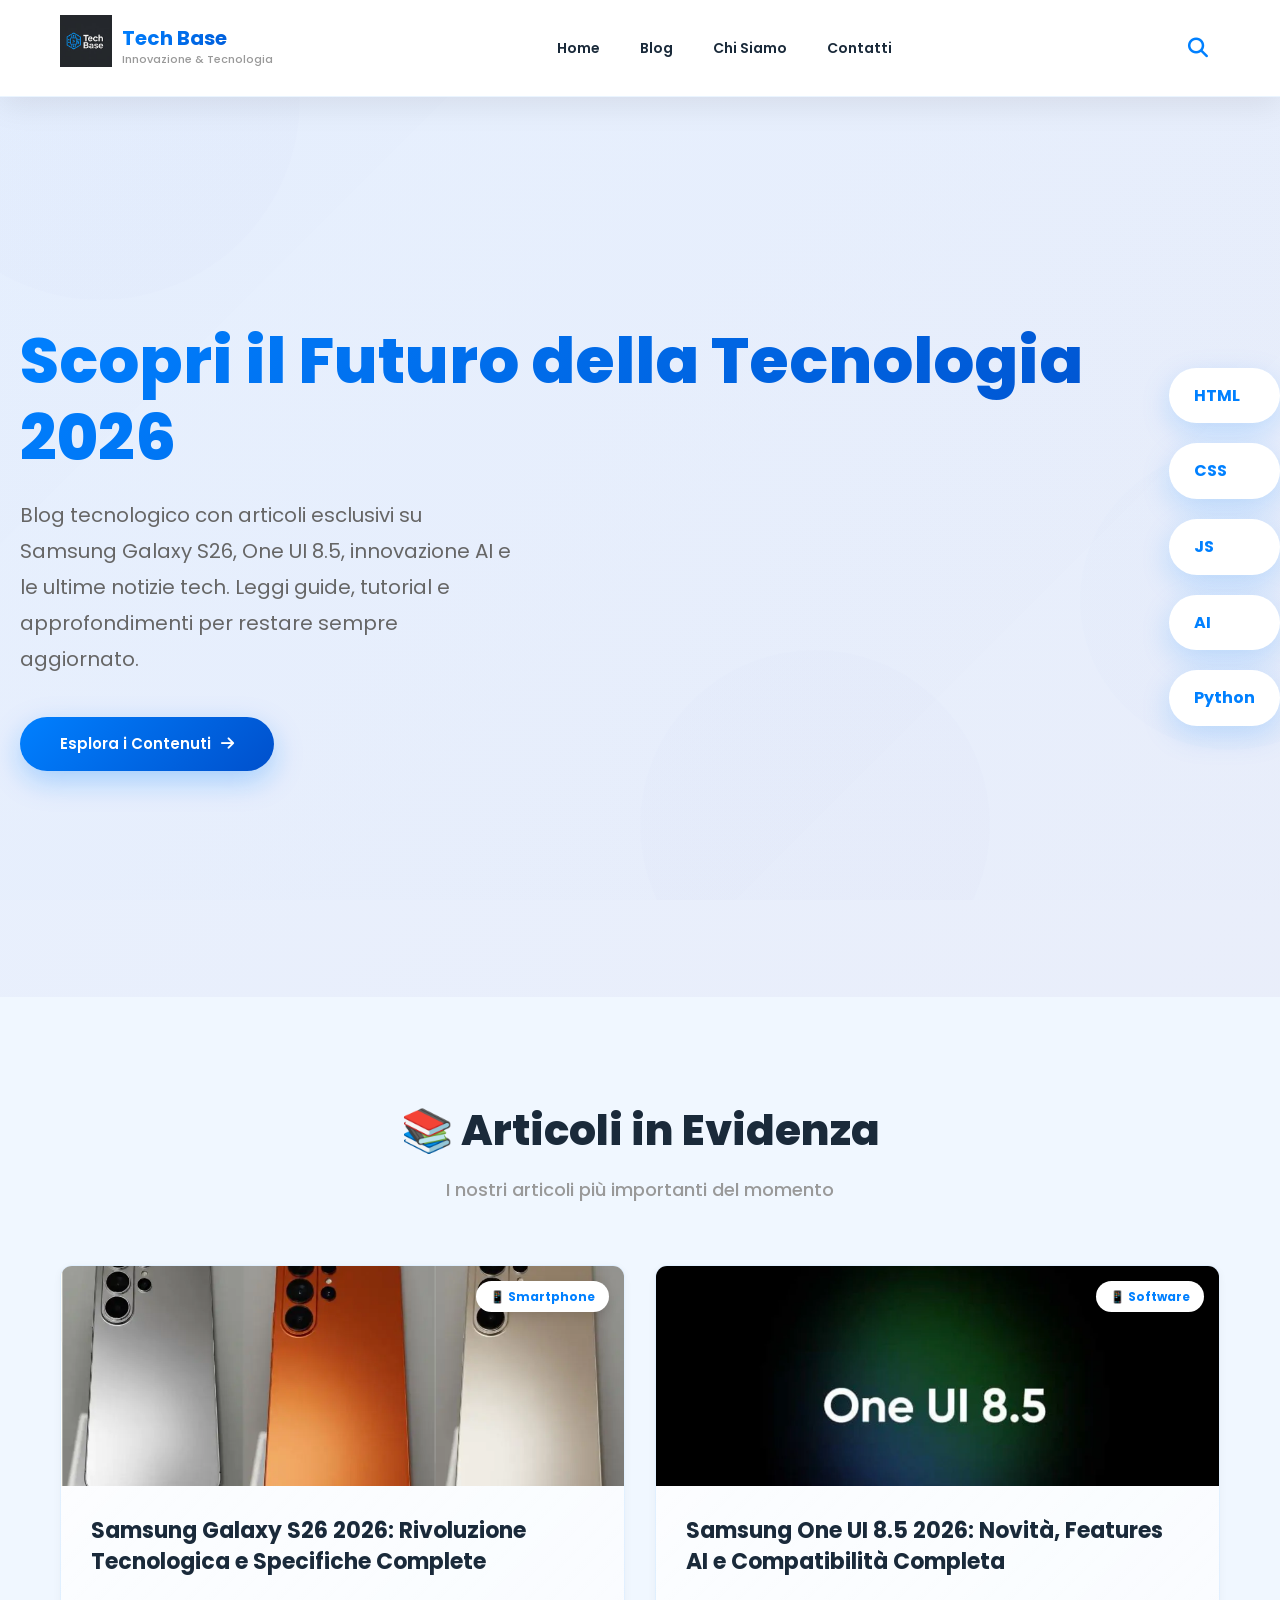
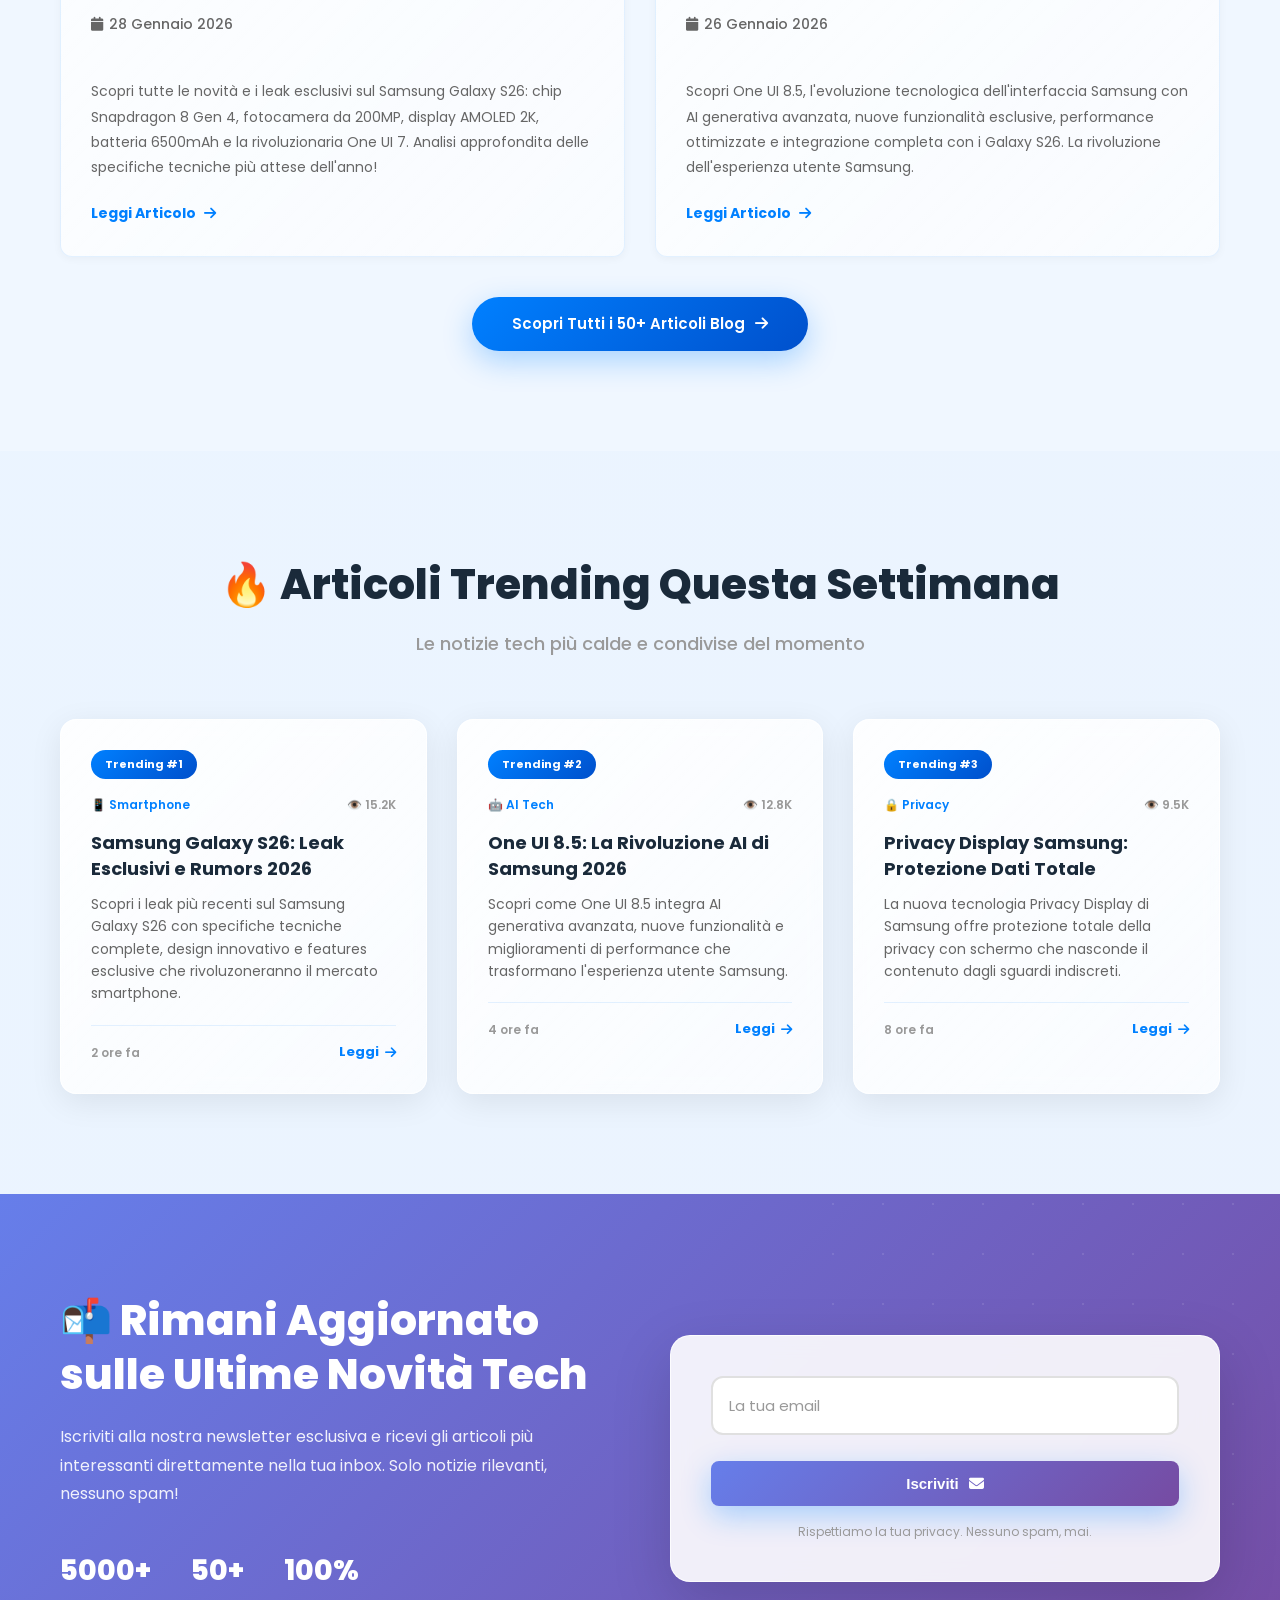
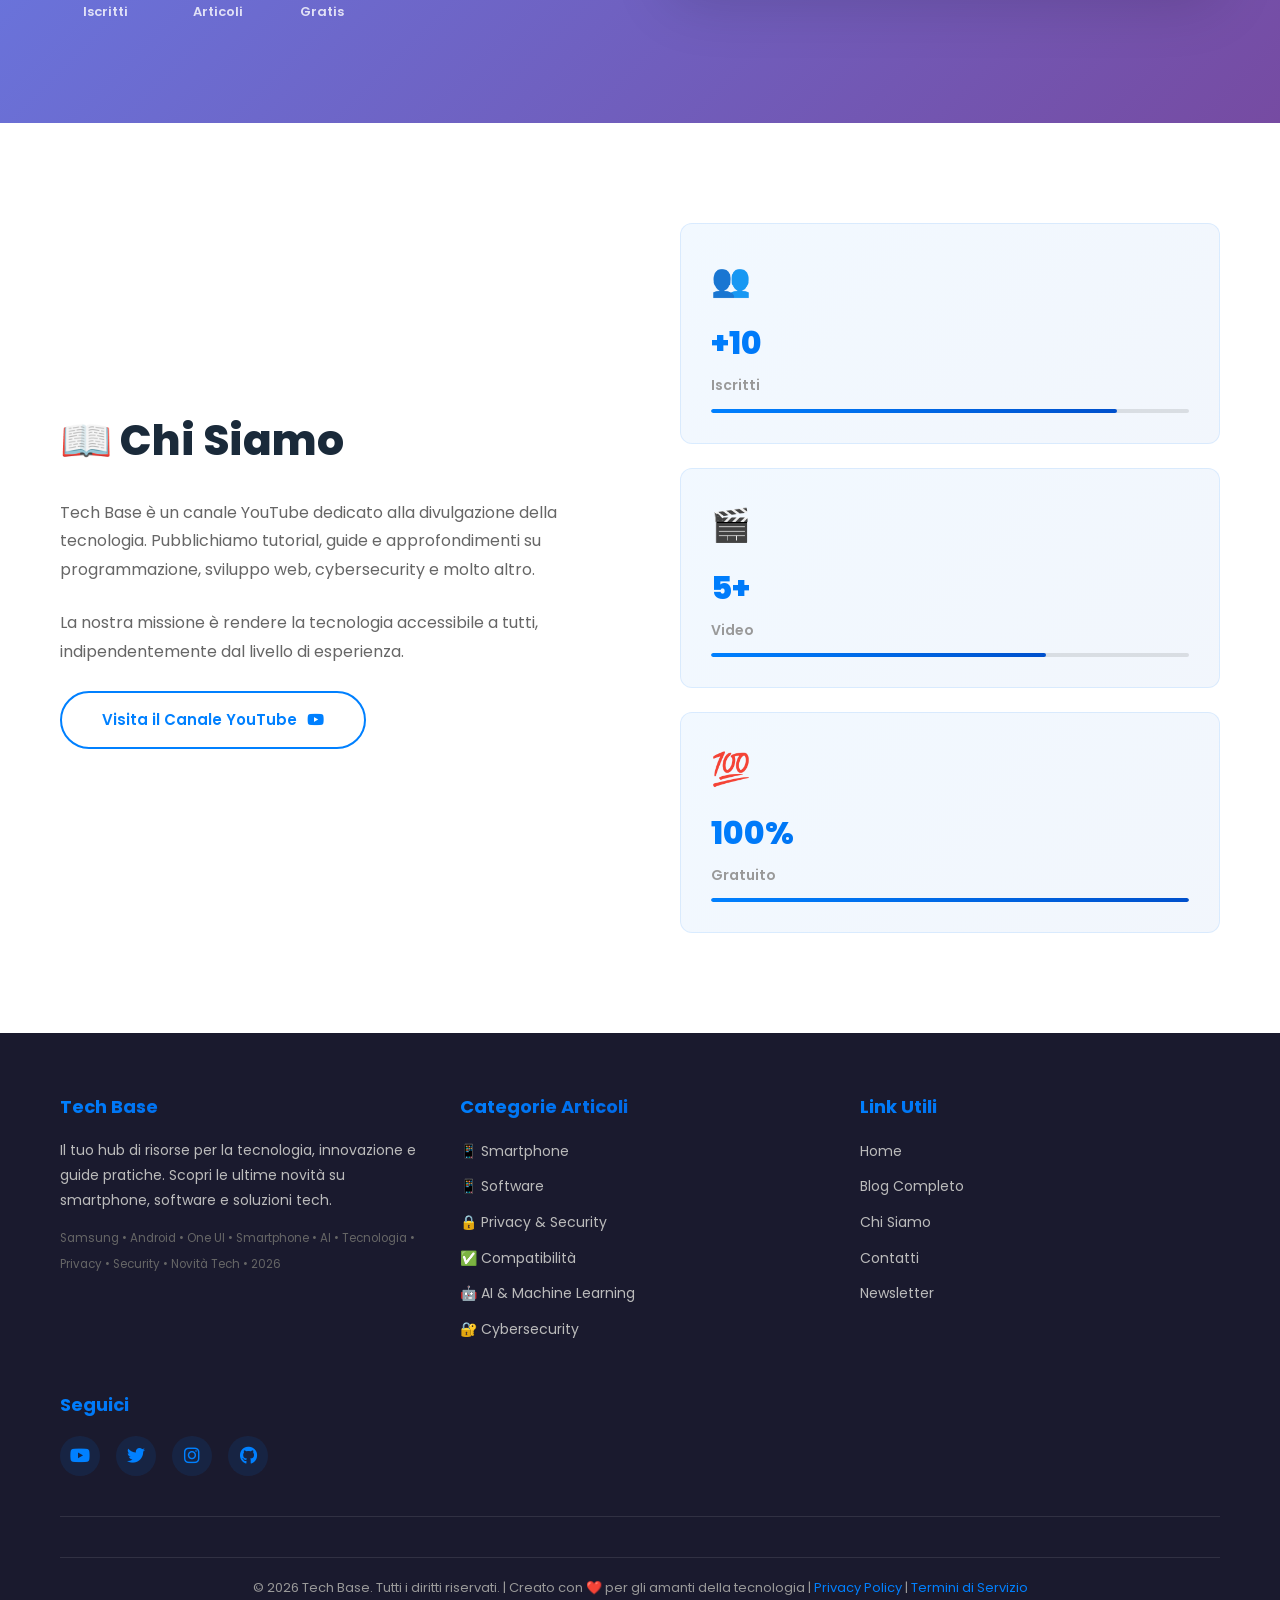
==== index.html @ f5a22a63 "V1sito" ====
<!DOCTYPE html>
<html lang="it">
<head>
    <meta charset="UTF-8">
    <meta name="viewport" content="width=device-width, initial-scale=1.0">
    <meta name="description" content="Tech Base - Blog di tecnologia con articoli su Samsung Galaxy S26, One UI 8.5, privacy display e novità tech. Scopri guide, tutorial e approfondimenti su smartphone, software e innovazione tecnologica.">
    <meta name="keywords" content="blog tecnologia, Samsung Galaxy S26, One UI 8.5, smartphone, privacy display, tutorial tech, guide tecnologia, news tecnologia, AI, programmazione">
    <meta name="author" content="Tech Base">
    <meta name="robots" content="index, follow">
    <meta property="og:title" content="Tech Base - Blog di Tecnologia e Innovazione 2026">
    <meta property="og:description" content="Il tuo hub per notizie, articoli e guide sulla tecnologia più recente. Scopri Samsung Galaxy S26, One UI 8.5 e molto altro.">
    <meta property="og:type" content="website">
    <meta property="og:url" content="https://www.techbase.it/">
    <meta property="og:image" content="https://www.techbase.it/Samsung-Galaxy-S26-Ultra.webp">
    <meta name="twitter:card" content="summary_large_image">
    <meta name="twitter:title" content="Tech Base - Blog di Tecnologia 2026">
    <meta name="twitter:description" content="Scopri le ultime novità su tecnologia, smartphone e innovazione digitale">
    <title>Tech Base - Blog Tecnologia 2026 | Articoli su Samsung S26, One UI e Novità Tech</title>
    <link rel="stylesheet" href="styles.css">
    <link rel="stylesheet" href="https://cdnjs.cloudflare.com/ajax/libs/font-awesome/6.4.0/css/all.min.css">
    <link rel="canonical" href="https://www.techbase.it/">
</head>
<body>
    <!-- Animated Background -->
    <div class="background-animation">
        <div class="blob blob-1"></div>
        <div class="blob blob-2"></div>
        <div class="blob blob-3"></div>
    </div>

    <!-- Header -->
    <header class="header">
        <div class="container">
            <div class="logo">
                <div class="logo-icon"><img src="channels4_profile.jpg" alt=""></div>
                <div>
                    <h1>Tech Base</h1>
                    <p class="tagline">Innovazione & Tecnologia</p>
                </div>
            </div>
            <nav class="nav">
                <ul>
                    <li><a href="index.html" class="active">Home</a></li>
                    <li><a href="blog.html">Blog</a></li>
                    <li><a href="#about">Chi Siamo</a></li>
                    <li><a href="contatti.html">Contatti</a></li>
                </ul>
            </nav>
            <button class="search-toggle" id="searchToggle" title="Cerca articoli">
                <i class="fas fa-search"></i>
            </button>
            <div class="hamburger">
                <span></span>
                <span></span>
                <span></span>
            </div>
        </div>
    </header>

    <!-- Search Modal -->
    <div class="search-modal" id="searchModal">
        <div class="search-modal-content">
            <button class="search-modal-close" id="searchModalClose">
                <i class="fas fa-times"></i>
            </button>
            <div class="search-modal-header">
                <h2>Cerca Articoli</h2>
                <p>Trova gli articoli che ti interessano</p>
            </div>
            <div class="search-box-modal">
                <i class="fas fa-search"></i>
                <input type="text" id="searchInputModal" class="search-input-modal" placeholder="Cerca per titolo, categoria, parola chiave...">
                <button class="search-clear-modal" id="searchClearModal">
                    <i class="fas fa-times"></i>
                </button>
            </div>
            <div class="search-tags-modal">
                <button class="search-tag-modal" data-tag="smartphone">📱 Smartphone</button>
                <button class="search-tag-modal" data-tag="privacy">🔒 Privacy</button>
                <button class="search-tag-modal" data-tag="software">📱 Software</button>
                <button class="search-tag-modal" data-tag="compatibilità">✅ Compatibilità</button>
                <button class="search-tag-modal" data-tag="security">🔐 Security</button>
                <button class="search-tag-modal" data-tag="ai">🤖 AI</button>
            </div>
            <div id="searchResultsModal" class="search-results-modal"></div>
        </div>
    </div>
    <div class="search-modal-overlay" id="searchModalOverlay"></div>

    <!-- Hero Section -->
    <section class="hero" id="home">
        <div class="hero-content">
            <div class="container">
                <h2 class="hero-title">Scopri il Futuro della Tecnologia 2026</h2>
                <p class="hero-subtitle">Blog tecnologico con articoli esclusivi su Samsung Galaxy S26, One UI 8.5, innovazione AI e le ultime notizie tech. Leggi guide, tutorial e approfondimenti per restare sempre aggiornato.</p>
                <a href="blog.html" class="cta-btn primary-btn">
                    <span>Esplora i Contenuti</span>
                    <i class="fas fa-arrow-right"></i>
                </a>
            </div>
        </div>
        <div class="floating-cards">
            <div class="float-card">HTML</div>
            <div class="float-card">CSS</div>
            <div class="float-card">JS</div>
            <div class="float-card">AI</div>
            <div class="float-card">Python</div>
        </div>
    </section>

    <!-- Featured Blog Posts Section -->
    <section class="blog" id="blog">
        <div class="container">
            <div class="section-header">
                <h2>📚 Articoli in Evidenza</h2>
                <p>I nostri articoli più importanti del momento</p>
            </div>
            <div class="blog-grid" id="blogGrid">
                <!-- Post 1 -->
                <article class="blog-post">
                    <div class="post-badge">📱 Smartphone</div>
                    <img src="Samsung-Galaxy-S26-Ultra.webp" alt="Samsung Galaxy S26" class="post-image-img">
                    <div class="post-content">
                        <h3>Samsung Galaxy S26 2026: Rivoluzione Tecnologica e Specifiche Complete</h3>
                        <p class="post-date"><i class="fas fa-calendar"></i> 28 Gennaio 2026</p>
                        <p>Scopri tutte le novità e i leak esclusivi sul Samsung Galaxy S26: chip Snapdragon 8 Gen 4, fotocamera da 200MP, display AMOLED 2K, batteria 6500mAh e la rivoluzionaria One UI 7. Analisi approfondita delle specifiche tecniche più attese dell'anno!</p>
                        <a href="post1-samsung-s26.html" class="read-more"><span>Leggi Articolo</span><i class="fas fa-arrow-right"></i></a>
                    </div>
                </article>

                <!-- Post 2 -->
                <article class="blog-post">
                    <div class="post-badge">📱 Software</div>
                    <img src="1293707.webp" alt="Samsung One UI 8.5" class="post-image-img">
                    <div class="post-content">
                        <h3>Samsung One UI 8.5 2026: Novità, Features AI e Compatibilità Completa</h3>
                        <p class="post-date"><i class="fas fa-calendar"></i> 26 Gennaio 2026</p>
                        <p>Scopri One UI 8.5, l'evoluzione tecnologica dell'interfaccia Samsung con AI generativa avanzata, nuove funzionalità esclusive, performance ottimizzate e integrazione completa con i Galaxy S26. La rivoluzione dell'esperienza utente Samsung.</p>
                        <a href="post3-samsung-oneui8.html" class="read-more"><span>Leggi Articolo</span><i class="fas fa-arrow-right"></i></a>
                    </div>
                </article>
            </div>
            <div style="text-align: center; margin-top: 40px;">
                <a href="blog.html" class="cta-btn primary-btn">
                    <span>Scopri Tutti i 50+ Articoli Blog</span>
                    <i class="fas fa-arrow-right"></i>
                </a>
            </div>
        </div>
    </section>

    <!-- Trending Section -->
    <section class="trending-section">
        <div class="container">
            <div class="section-header">
                <h2>🔥 Articoli Trending Questa Settimana</h2>
                <p>Le notizie tech più calde e condivise del momento</p>
            </div>
            <div class="trending-grid">
                <div class="trending-card">
                    <div class="trending-badge">Trending #1</div>
                    <div class="trending-header">
                        <span class="trending-category">📱 Smartphone</span>
                        <span class="trending-views">👁️ 15.2K</span>
                    </div>
                    <h3>Samsung Galaxy S26: Leak Esclusivi e Rumors 2026</h3>
                    <p>Scopri i leak più recenti sul Samsung Galaxy S26 con specifiche tecniche complete, design innovativo e features esclusive che rivoluzoneranno il mercato smartphone.</p>
                    <div class="trending-footer">
                        <span class="trending-time">2 ore fa</span>
                        <a href="blog.html" class="trending-link">Leggi <i class="fas fa-arrow-right"></i></a>
                    </div>
                </div>

                <div class="trending-card">
                    <div class="trending-badge">Trending #2</div>
                    <div class="trending-header">
                        <span class="trending-category">🤖 AI Tech</span>
                        <span class="trending-views">👁️ 12.8K</span>
                    </div>
                    <h3>One UI 8.5: La Rivoluzione AI di Samsung 2026</h3>
                    <p>Scopri come One UI 8.5 integra AI generativa avanzata, nuove funzionalità e miglioramenti di performance che trasformano l'esperienza utente Samsung.</p>
                    <div class="trending-footer">
                        <span class="trending-time">4 ore fa</span>
                        <a href="blog.html" class="trending-link">Leggi <i class="fas fa-arrow-right"></i></a>
                    </div>
                </div>

                <div class="trending-card">
                    <div class="trending-badge">Trending #3</div>
                    <div class="trending-header">
                        <span class="trending-category">🔒 Privacy</span>
                        <span class="trending-views">👁️ 9.5K</span>
                    </div>
                    <h3>Privacy Display Samsung: Protezione Dati Totale</h3>
                    <p>La nuova tecnologia Privacy Display di Samsung offre protezione totale della privacy con schermo che nasconde il contenuto dagli sguardi indiscreti.</p>
                    <div class="trending-footer">
                        <span class="trending-time">8 ore fa</span>
                        <a href="blog.html" class="trending-link">Leggi <i class="fas fa-arrow-right"></i></a>
                    </div>
                </div>
            </div>
        </div>
    </section>

    <!-- Newsletter Section -->
    <section class="newsletter" id="newsletter">
        <div class="container">
            <div class="newsletter-content">
                <div class="newsletter-text">
                    <h2>📬 Rimani Aggiornato sulle Ultime Novità Tech</h2>
                    <p>Iscriviti alla nostra newsletter esclusiva e ricevi gli articoli più interessanti direttamente nella tua inbox. Solo notizie rilevanti, nessuno spam!</p>
                    <div class="newsletter-stats">
                        <div class="newsletter-stat">
                            <span class="stat-number">5000+</span>
                            <span class="stat-label">Iscritti</span>
                        </div>
                        <div class="newsletter-stat">
                            <span class="stat-number">50+</span>
                            <span class="stat-label">Articoli</span>
                        </div>
                        <div class="newsletter-stat">
                            <span class="stat-number">100%</span>
                            <span class="stat-label">Gratis</span>
                        </div>
                    </div>
                </div>
                <form class="newsletter-form">
                    <input type="email" id="newsletter-email" placeholder="La tua email" required>
                    <button type="submit" class="submit-btn"><span>Iscriviti</span><i class="fas fa-envelope"></i></button>
                    <p class="newsletter-disclaimer">Rispettiamo la tua privacy. Nessuno spam, mai.</p>
                </form>
            </div>
        </div>
    </section>

    <!-- About Section -->
    <section class="about" id="about">
        <div class="container">
            <div class="about-content">
                <div class="about-text">
                    <h2>📖 Chi Siamo</h2>
                    <p>Tech Base è un canale YouTube dedicato alla divulgazione della tecnologia. Pubblichiamo tutorial, guide e approfondimenti su programmazione, sviluppo web, cybersecurity e molto altro.</p>
                    <p>La nostra missione è rendere la tecnologia accessibile a tutti, indipendentemente dal livello di esperienza.</p>
                    <a href="#" class="cta-btn secondary-btn">Visita il Canale YouTube <i class="fab fa-youtube"></i></a>
                </div>
                <div class="stats">
                    <div class="stat-card">
                        <div class="stat-icon">👥</div>
                        <h3>+10</h3>
                        <p>Iscritti</p>
                        <div class="stat-bar"><div class="stat-fill" style="width: 85%;"></div></div>
                    </div>
                    <div class="stat-card">
                        <div class="stat-icon">🎬</div>
                        <h3>5+</h3>
                        <p>Video</p>
                        <div class="stat-bar"><div class="stat-fill" style="width: 70%;"></div></div>
                    </div>
                    <div class="stat-card">
                        <div class="stat-icon">💯</div>
                        <h3>100%</h3>
                        <p>Gratuito</p>
                        <div class="stat-bar"><div class="stat-fill" style="width: 100%;"></div></div>
                    </div>
                </div>
            </div>
        </div>
    </section>

    <!-- Footer -->
    <footer class="footer">
        <div class="container">
            <div class="footer-content">
                <div class="footer-section">
                    <h4>Tech Base</h4>
                    <p>Il tuo hub di risorse per la tecnologia, innovazione e guide pratiche. Scopri le ultime novità su smartphone, software e soluzioni tech.</p>
                    <p class="footer-keywords">
                        <small>Samsung • Android • One UI • Smartphone • AI • Tecnologia • Privacy • Security • Novità Tech • 2026</small>
                    </p>
                </div>
                <div class="footer-section">
                    <h4>Categorie Articoli</h4>
                    <ul>
                        <li><a href="blog.html">📱 Smartphone</a></li>
                        <li><a href="blog.html">📱 Software</a></li>
                        <li><a href="blog.html">🔒 Privacy & Security</a></li>
                        <li><a href="blog.html">✅ Compatibilità</a></li>
                        <li><a href="blog.html">🤖 AI & Machine Learning</a></li>
                        <li><a href="blog.html">🔐 Cybersecurity</a></li>
                    </ul>
                </div>
                <div class="footer-section">
                    <h4>Link Utili</h4>
                    <ul>
                        <li><a href="index.html">Home</a></li>
                        <li><a href="blog.html">Blog Completo</a></li>
                        <li><a href="index.html#about">Chi Siamo</a></li>
                        <li><a href="contatti.html">Contatti</a></li>
                        <li><a href="index.html#newsletter">Newsletter</a></li>
                    </ul>
                </div>
                <div class="footer-section">
                    <h4>Seguici</h4>
                    <div class="social-links">
                        <a href="https://youtube.com" target="_blank" title="YouTube"><i class="fab fa-youtube"></i></a>
                        <a href="https://twitter.com" target="_blank" title="Twitter"><i class="fab fa-twitter"></i></a>
                        <a href="https://instagram.com" target="_blank" title="Instagram"><i class="fab fa-instagram"></i></a>
                        <a href="https://github.com" target="_blank" title="GitHub"><i class="fab fa-github"></i></a>
                    </div>
                </div>
            </div>
            <div class="footer-bottom">
                <p>&copy; 2026 Tech Base. Tutti i diritti riservati. | Creato con ❤️ per gli amanti della tecnologia | <a href="#" title="Privacy Policy">Privacy Policy</a> | <a href="#" title="Termini di Servizio">Termini di Servizio</a></p>
            </div>
        </div>
    </footer>

    <script src="script.js"></script>
</body>
</html>
---- styles.css ----
@import url('https://fonts.googleapis.com/css2?family=Poppins:wght@300;400;500;600;700;800&display=swap');

* {
    margin: 0;
    padding: 0;
    box-sizing: border-box;
}

:root {
    --primary: linear-gradient(135deg, #0080FF 0%, #0050CC 100%);
    --secondary: linear-gradient(135deg, #00A8FF 0%, #0066FF 100%);
    --accent: #0080FF;
    --dark: #0a1f2e;
    --light: #f0f7ff;
    --text: #1a2a3a;
}

html {
    scroll-behavior: smooth;
}

body {
    font-family: 'Poppins', sans-serif;
    line-height: 1.6;
    color: var(--text);
    background-color: var(--light);
    overflow-x: hidden;
}

.container {
    max-width: 1200px;
    margin: 0 auto;
    padding: 0 20px;
}

/* Animated Background */
.background-animation {
    position: fixed;
    top: 0;
    left: 0;
    width: 100%;
    height: 100%;
    z-index: -1;
    overflow: hidden;
    background: linear-gradient(135deg, rgba(0, 128, 255, 0.01) 0%, rgba(0, 80, 204, 0.005) 100%);
}

.blob {
    position: absolute;
    border-radius: 50%;
    opacity: 0.01;
}

.blob-1 {
    width: 400px;
    height: 400px;
    background: linear-gradient(135deg, #0080FF 0%, #0050CC 100%);
    top: -100px;
    left: -100px;
}

.blob-2 {
    width: 300px;
    height: 300px;
    background: linear-gradient(135deg, #00A8FF 0%, #0066FF 100%);
    top: 50%;
    right: -100px;
}

.blob-3 {
    width: 350px;
    height: 350px;
    background: linear-gradient(135deg, #0080FF 0%, #0035AA 100%);
    bottom: -100px;
    left: 50%;
}

/* Header */
.header {
    background: rgba(255, 255, 255, 0.98);
    color: var(--text);
    padding: 15px 0;
    position: sticky;
    top: 0;
    z-index: 100;
    border-bottom: 1px solid rgba(0, 128, 255, 0.08);
    box-shadow: 0 1px 3px rgba(0, 0, 0, 0.02);
}

.header .container {
    display: flex;
    justify-content: space-between;
    align-items: center;
}

.logo {
    display: flex;
    align-items: center;
    gap: 2px;
}

.logo-icon {
    font-size: 28px;
    background: linear-gradient(135deg, #0080FF 0%, #0050CC 100%);
    -webkit-background-clip: text;
    -webkit-text-fill-color: transparent;
}

.logo h1 {
    font-size: 24px;
    font-weight: 800;
    background: linear-gradient(135deg, #0080FF 0%, #0050CC 100%);
    -webkit-background-clip: text;
    -webkit-text-fill-color: transparent;
}

.tagline {
    font-size: 11px;
    margin-top: 2px;
    color: #999;
    font-weight: 500;
}

@keyframes pulse {
    0%, 100% { opacity: 1; transform: scale(1); }
    50% { opacity: 0.7; transform: scale(1.1); }
}

.nav ul {
    display: flex;
    list-style: none;
    gap: 40px;
}

.nav a {
    color: var(--text);
    text-decoration: none;
    font-weight: 600;
    font-size: 14px;
    position: relative;
    transition: color 0.3s;
}

.nav a::after {
    content: '';
    position: absolute;
    bottom: -5px;
    left: 0;
    width: 0;
    height: 2px;
    background: linear-gradient(90deg, #0080FF 0%, #0050CC 100%);
    transition: width 0.3s;
}

.nav a:hover::after,
.nav a.active::after {
    width: 100%;
}

.hamburger {
    display: none;
    flex-direction: column;
    gap: 5px;
    cursor: pointer;
}

.hamburger span {
    width: 25px;
    height: 3px;
    background: var(--text);
    border-radius: 2px;
    transition: all 0.3s;
}

.search-toggle {
    background: none;
    border: none;
    font-size: 20px;
    color: #0080FF;
    cursor: pointer;
    transition: all 0.3s;
    padding: 8px 12px;
    display: flex;
    align-items: center;
    justify-content: center;
}

.search-toggle:hover {
    color: #0050CC;
    transform: scale(1.1);
}

/* Search Modal */
.search-modal {
    position: fixed;
    top: 50%;
    left: 50%;
    transform: translate(-50%, -50%) scale(0.95);
    background: white;
    border-radius: 20px;
    padding: 40px;
    box-shadow: 0 20px 60px rgba(0, 0, 0, 0.3);
    z-index: 1001;
    opacity: 0;
    pointer-events: none;
    transition: all 0.3s cubic-bezier(0.23, 1, 0.320, 1);
    max-width: 500px;
    width: 90%;
    max-height: 90vh;
    overflow-y: auto;
}

.search-modal.active {
    opacity: 1;
    pointer-events: auto;
    transform: translate(-50%, -50%) scale(1);
}

.search-modal-overlay {
    position: fixed;
    top: 0;
    left: 0;
    width: 100%;
    height: 100%;
    background: rgba(0, 0, 0, 0.5);
    z-index: 1000;
    opacity: 0;
    pointer-events: none;
    transition: opacity 0.3s;
}

.search-modal-overlay.active {
    opacity: 1;
    pointer-events: auto;
}

.search-modal-close {
    position: absolute;
    top: 15px;
    right: 15px;
    background: none;
    border: none;
    font-size: 24px;
    color: #999;
    cursor: pointer;
    transition: all 0.3s;
    padding: 5px;
}

.search-modal-close:hover {
    color: #0080FF;
    transform: rotate(90deg);
}

.search-modal-header {
    margin-bottom: 30px;
    text-align: center;
}

.search-modal-header h2 {
    font-size: 28px;
    font-weight: 800;
    color: var(--text);
    margin-bottom: 8px;
}

.search-modal-header p {
    color: #999;
    font-size: 14px;
}

.search-box-modal {
    display: flex;
    align-items: center;
    background: white;
    border: 2px solid rgba(0, 128, 255, 0.2);
    border-radius: 50px;
    padding: 12px 20px;
    gap: 12px;
    box-shadow: 0 8px 24px rgba(0, 0, 0, 0.06);
    transition: all 0.3s;
    margin-bottom: 20px;
}

.search-box-modal:focus-within {
    border-color: #0080FF;
    box-shadow: 0 12px 32px rgba(0, 128, 255, 0.15);
}

.search-box-modal i {
    color: #0080FF;
    font-size: 18px;
}

.search-input-modal {
    flex: 1;
    border: none;
    outline: none;
    font-family: inherit;
    font-size: 15px;
    color: var(--text);
}

.search-input-modal::placeholder {
    color: #bbb;
}

.search-clear-modal {
    background: none;
    border: none;
    color: #999;
    cursor: pointer;
    font-size: 18px;
    transition: all 0.3s;
    padding: 5px;
    display: none;
    align-items: center;
    justify-content: center;
}

.search-clear-modal:hover {
    color: #0080FF;
    transform: scale(1.2);
}

.search-clear-modal.active {
    display: flex;
}

.search-tags-modal {
    display: flex;
    flex-wrap: wrap;
    gap: 10px;
    margin-bottom: 20px;
    justify-content: center;
}

.search-tag-modal {
    padding: 8px 16px;
    background: white;
    border: 2px solid rgba(0, 128, 255, 0.2);
    border-radius: 20px;
    color: #666;
    cursor: pointer;
    font-size: 12px;
    font-weight: 600;
    transition: all 0.3s;
}

.search-tag-modal:hover {
    border-color: #0080FF;
    color: #0080FF;
    background: rgba(0, 128, 255, 0.05);
}

.search-tag-modal.active {
    background: linear-gradient(135deg, #0080FF 0%, #0050CC 100%);
    color: white;
    border-color: transparent;
    box-shadow: 0 8px 20px rgba(0, 128, 255, 0.3);
}

.search-results-modal {
    text-align: center;
    padding: 20px;
    color: #999;
    font-size: 14px;
    min-height: 0;
    overflow: hidden;
    transition: all 0.3s;
}

.search-results-modal.active {
    min-height: 40px;
    background: rgba(0, 128, 255, 0.05);
    border-radius: 12px;
    border: 1px solid rgba(0, 128, 255, 0.1);
}

/* Hero Section */
.hero {
    position: relative;
    padding: 120px 0;
    min-height: 100vh;
    display: flex;
    align-items: center;
    overflow: hidden;
    background: linear-gradient(135deg, rgba(102, 126, 234, 0.05) 0%, rgba(118, 75, 162, 0.05) 100%);
}

.hero-content .container {
    position: relative;
    z-index: 2;
}

.hero-title {
    font-size: 64px;
    font-weight: 800;
    margin-bottom: 20px;
    background: linear-gradient(135deg, #0080FF 0%, #0050CC 100%);
    -webkit-background-clip: text;
    -webkit-text-fill-color: transparent;
    line-height: 1.2;
    animation: fadeInUp 0.8s ease-out;
}

.hero-subtitle {
    font-size: 20px;
    color: #666;
    margin-bottom: 40px;
    max-width: 500px;
    line-height: 1.8;
    animation: fadeInUp 0.8s ease-out 0.2s both;
}

@keyframes fadeInUp {
    from {
        opacity: 0;
        transform: translateY(30px);
    }
    to {
        opacity: 1;
        transform: translateY(0);
    }
}

@keyframes slideInLeft {
    from {
        opacity: 0;
        transform: translateX(-50px);
    }
    to {
        opacity: 1;
        transform: translateX(0);
    }
}

@keyframes slideInRight {
    from {
        opacity: 0;
        transform: translateX(50px);
    }
    to {
        opacity: 1;
        transform: translateX(0);
    }
}

@keyframes scaleIn {
    from {
        opacity: 0;
        transform: scale(0.9);
    }
    to {
        opacity: 1;
        transform: scale(1);
    }
}

@keyframes glow {
    0%, 100% {
        box-shadow: 0 0 20px rgba(0, 128, 255, 0.3);
    }
    50% {
        box-shadow: 0 0 40px rgba(0, 128, 255, 0.6);
    }
}

.floating-cards {
    position: absolute;
    right: 0;
    top: 50%;
    transform: translateY(-50%);
    z-index: 1;
    display: flex;
    flex-direction: column;
    gap: 20px;
}

.float-card {
    padding: 15px 25px;
    background: white;
    border-radius: 50px;
    font-weight: 700;
    color: #0080FF;
    box-shadow: 0 10px 30px rgba(0, 128, 255, 0.2);
    animation: float 6s ease-in-out infinite;
}

.float-card:nth-child(2) { animation-delay: 0.5s; }
.float-card:nth-child(3) { animation-delay: 1s; }
.float-card:nth-child(4) { animation-delay: 1.5s; }
.float-card:nth-child(5) { animation-delay: 2s; }

@keyframes float {
    0%, 100% { transform: translateY(0px); }
    50% { transform: translateY(-20px); }
}

/* CTA Button */
.cta-btn {
    display: inline-flex;
    align-items: center;
    gap: 10px;
    padding: 15px 40px;
    border-radius: 50px;
    text-decoration: none;
    font-weight: 600;
    font-size: 15px;
    transition: all 0.3s;
    border: none;
    cursor: pointer;
}

.primary-btn {
    background: linear-gradient(135deg, #0080FF 0%, #0050CC 100%);
    color: white;
    box-shadow: 0 10px 30px rgba(0, 128, 255, 0.3);
}

.primary-btn:hover {
    transform: translateY(-5px);
    box-shadow: 0 15px 40px rgba(0, 128, 255, 0.4);
}

.secondary-btn {
    background: white;
    color: #0080FF;
    border: 2px solid #0080FF;
}

.secondary-btn:hover {
    background: linear-gradient(135deg, #0080FF 0%, #0050CC 100%);
    color: white;
    border-color: transparent;
}

/* Section Header */
.section-header {
    text-align: center;
    margin-bottom: 60px;
}

.section-header h2 {
    font-size: 42px;
    font-weight: 800;
    margin-bottom: 12px;
    color: var(--text);
}

.section-header p {
    font-size: 18px;
    color: #999;
    font-weight: 500;
}

/* Blog Section */
.blog {
    padding: 100px 0;
    background-color: var(--light);
    position: relative;
    z-index: 1;
}

.blog.blog-page {
    padding: 60px 0 100px;
}

.blog-header-section {
    padding: 80px 0 40px;
    background: linear-gradient(135deg, rgba(0, 128, 255, 0.05) 0%, rgba(0, 80, 204, 0.05) 100%);
    position: relative;
    z-index: 1;
}

.blog-header-content {
    text-align: center;
}

.blog-header-content h1 {
    font-size: 48px;
    font-weight: 800;
    margin-bottom: 16px;
    background: linear-gradient(135deg, #0080FF 0%, #0050CC 100%);
    -webkit-background-clip: text;
    -webkit-text-fill-color: transparent;
}

.blog-header-content p {
    font-size: 18px;
    color: #666;
    margin-bottom: 30px;
    max-width: 600px;
    margin-left: auto;
    margin-right: auto;
}

.back-to-home {
    display: inline-flex;
    align-items: center;
    gap: 8px;
    color: #0080FF;
    text-decoration: none;
    font-weight: 600;
    font-size: 14px;
    transition: all 0.3s;
}

.back-to-home:hover {
    gap: 12px;
    color: #0050CC;
}

.blog-grid {
    display: grid;
    grid-template-columns: repeat(auto-fit, minmax(340px, 1fr));
    gap: 40px;
}

.blog.blog-page .blog-grid {
    grid-template-columns: repeat(auto-fit, minmax(300px, 1fr));
    gap: 30px;
}

@media (min-width: 1200px) {
    .blog.blog-page .blog-grid {
        grid-template-columns: repeat(3, 1fr);
    }
}

.blog-post {
    background: linear-gradient(135deg, rgba(255, 255, 255, 0.8) 0%, rgba(255, 255, 255, 0.6) 100%);
    border-radius: 12px;
    overflow: hidden;
    box-shadow: 0 2px 8px rgba(0, 0, 0, 0.04);
    transition: all 0.3s cubic-bezier(0.23, 1, 0.320, 1);
    position: relative;
    border: 1px solid rgba(0, 128, 255, 0.1);
}

.blog-post::before {
    content: '';
    position: absolute;
    top: 0;
    left: 0;
    right: 0;
    height: 4px;
    background: linear-gradient(90deg, #0080FF 0%, #0050CC 100%);
    z-index: 2;
    transform: scaleX(0);
    transform-origin: left;
    transition: transform 0.5s cubic-bezier(0.23, 1, 0.320, 1);
}

.blog-post:hover::before {
    transform: scaleX(1);
}

.blog-post:hover {
    transform: translateY(-20px);
    box-shadow: 0 30px 60px rgba(0, 128, 255, 0.25);
}

.post-badge {
    position: absolute;
    top: 15px;
    right: 15px;
    background: white;
    padding: 6px 14px;
    border-radius: 20px;
    font-size: 12px;
    font-weight: 700;
    color: #0080FF;
    z-index: 3;
    box-shadow: 0 4px 12px rgba(0, 0, 0, 0.1);
}

.post-image {
    width: 100%;
    height: 220px;
    background-size: cover;
    background-position: center;
    position: relative;
}

.post-image-img {
    width: 100%;
    height: auto;
    max-height: 220px;
    object-fit: cover;
    display: block;
}
.post-image img {
    width: 100%;
    height: 100%;
    object-fit: cover;
    display: block;
}
.post-image:hover img {
    transform: scale(1.05);
    transition: transform 0.5s ease;
}

.post-image::after {
    content: '';
    position: absolute;
    top: 0;
    left: 0;
    width: 100%;
    height: 100%;
    background: linear-gradient(135deg, rgba(0,0,0,0) 0%, rgba(0,0,0,0.2) 100%);
}

.post-content {
    padding: 30px;
}

.post-content h3 {
    font-size: 22px;
    margin-bottom: 12px;
    color: var(--text);
    font-weight: 700;
    line-height: 1.4;
    min-height: 60px;
}

.post-date {
    color: #999;
    font-size: 13px;
    margin-bottom: 15px;
    font-weight: 500;
    display: flex;
    align-items: center;
    gap: 6px;
}

.post-content p {
    color: #666;
    margin-bottom: 20px;
    font-size: 14px;
    line-height: 1.8;
    min-height: 70px;
}

.read-more {
    display: inline-flex;
    align-items: center;
    gap: 8px;
    color: #0080FF;
    text-decoration: none;
    font-weight: 700;
    font-size: 14px;
    transition: all 0.3s;
    position: relative;
}

.read-more::after {
    content: '';
    position: absolute;
    bottom: -2px;
    left: 0;
    width: 0;
    height: 2px;
    background: linear-gradient(90deg, #0080FF 0%, #0050CC 100%);
    transition: width 0.3s;
}

.read-more:hover {
    gap: 12px;
    color: #0050CC;
}

.read-more:hover::after {
    width: 100%;
}

.read-more i {
    transition: transform 0.3s;
}

.read-more:hover i {
    transform: translateX(5px);
}

/* About Section */
.about {
    padding: 100px 0;
    background: white;
    position: relative;
    z-index: 1;
}

.about-content {
    display: grid;
    grid-template-columns: 1fr 1fr;
    gap: 80px;
    align-items: center;
}

.about-text h2 {
    font-size: 42px;
    font-weight: 800;
    margin-bottom: 24px;
    color: var(--text);
}

.about-text p {
    font-size: 16px;
    color: #666;
    margin-bottom: 24px;
    line-height: 1.8;
}

.stats {
    display: flex;
    flex-direction: column;
    gap: 24px;
}

.stat-card {
    padding: 30px;
    background: linear-gradient(135deg, rgba(0, 128, 255, 0.05) 0%, rgba(0, 80, 204, 0.05) 100%);
    border-radius: 12px;
    border: 1px solid rgba(0, 128, 255, 0.1);
    transition: all 0.3s;
}

.stat-card:hover {
    background: linear-gradient(135deg, rgba(0, 128, 255, 0.1) 0%, rgba(0, 80, 204, 0.1) 100%);
    border-color: rgba(0, 128, 255, 0.3);
    transform: translateX(10px);
}

.stat-icon {
    font-size: 32px;
    margin-bottom: 12px;
}

.stat-card h3 {
    font-size: 32px;
    font-weight: 800;
    background: linear-gradient(135deg, #0080FF 0%, #0050CC 100%);
    -webkit-background-clip: text;
    -webkit-text-fill-color: transparent;
    margin-bottom: 6px;
}

.stat-card p {
    color: #999;
    font-weight: 600;
    font-size: 14px;
    margin-bottom: 12px;
}

.stat-bar {
    width: 100%;
    height: 4px;
    background: rgba(0,0,0,0.1);
    border-radius: 2px;
    overflow: hidden;
}

.stat-fill {
    height: 100%;
    background: linear-gradient(90deg, #0080FF 0%, #0050CC 100%);
    transition: width 1s ease-out;
    border-radius: 2px;
}

/* Breadcrumb Navigation */
.breadcrumb {
    display: flex;
    align-items: center;
    gap: 8px;
    margin-bottom: 30px;
    padding: 0;
}

.breadcrumb a {
    color: #0080FF;
    text-decoration: none;
    font-size: 14px;
    transition: color 0.3s;
}

.breadcrumb a:hover {
    color: #0050CC;
    text-decoration: underline;
}

.breadcrumb span {
    color: #999;
    font-size: 14px;
}

/* Article Page Styling */
.article-section {
    padding: 60px 0;
    min-height: 100vh;
}

.article-content {
    max-width: 900px;
    margin: 0 auto;
}

.article-header {
    margin-bottom: 40px;
}

.back-link {
    display: inline-flex;
    align-items: center;
    gap: 8px;
    color: #0080FF;
    text-decoration: none;
    font-size: 14px;
    margin-bottom: 20px;
    transition: all 0.3s;
}

.back-link:hover {
    gap: 12px;
    color: #0050CC;
}

.article-badge {
    display: inline-block;
    background: linear-gradient(135deg, #0080FF 0%, #0050CC 100%);
    color: white;
    padding: 6px 14px;
    border-radius: 20px;
    font-size: 12px;
    font-weight: 700;
    margin-bottom: 16px;
}

.article-content h1 {
    font-size: 42px;
    font-weight: 800;
    color: var(--text);
    margin-bottom: 16px;
    line-height: 1.2;
}

.article-meta {
    display: flex;
    gap: 20px;
    flex-wrap: wrap;
    font-size: 14px;
    color: #666;
    margin-bottom: 0;
}

.article-meta span {
    display: flex;
    align-items: center;
    gap: 6px;
}

.article-image-img {
    width: 100%;
    height: auto;
    max-height: 500px;
    object-fit: cover;
    border-radius: 12px;
    margin: 40px 0;
    box-shadow: 0 8px 32px rgba(0, 128, 255, 0.15);
}

.article-body {
    font-size: 16px;
    line-height: 1.8;
    color: #333;
}

.article-body h2 {
    font-size: 28px;
    font-weight: 700;
    color: var(--text);
    margin: 40px 0 20px 0;
}

.article-body h3 {
    font-size: 22px;
    font-weight: 700;
    color: var(--text);
    margin: 30px 0 15px 0;
}

.article-body p {
    margin-bottom: 18px;
    text-align: justify;
}

.article-body ul,
.article-body ol {
    margin: 20px 0 20px 30px;
}

.article-body li {
    margin-bottom: 12px;
    line-height: 1.8;
}

/* Reading Progress Bar */
.reading-progress {
    position: fixed;
    top: 0;
    left: 0;
    right: 0;
    height: 4px;
    background: linear-gradient(90deg, #0080FF 0%, #0050CC 100%);
    width: 0%;
    transition: width 0.2s ease;
    z-index: 1000;
}

/* Blog Header Section */
.blog-header-section {
    padding: 80px 0 40px;
    background: linear-gradient(135deg, rgba(0, 128, 255, 0.05) 0%, rgba(0, 80, 204, 0.02) 100%);
    text-align: center;
}

.blog-header-content h1 {
    font-size: 44px;
    font-weight: 800;
    color: var(--text);
    margin-bottom: 16px;
}

.blog-header-content p {
    font-size: 18px;
    color: #666;
    margin-bottom: 30px;
}

.back-to-home {
    display: inline-flex;
    align-items: center;
    gap: 8px;
    background: linear-gradient(135deg, #0080FF 0%, #0050CC 100%);
    color: white;
    padding: 12px 24px;
    border-radius: 8px;
    text-decoration: none;
    font-weight: 600;
    transition: all 0.3s;
}

.back-to-home:hover {
    transform: translateY(-2px);
    box-shadow: 0 8px 24px rgba(0, 128, 255, 0.3);
}

/* Trending Section */
.trending-section {
    padding: 100px 0;
    background: linear-gradient(135deg, rgba(0, 128, 255, 0.02) 0%, rgba(0, 80, 204, 0.02) 100%);
    position: relative;
    z-index: 1;
}

.trending-grid {
    display: grid;
    grid-template-columns: repeat(auto-fit, minmax(320px, 1fr));
    gap: 30px;
}

.trending-card {
    background: linear-gradient(135deg, rgba(255, 255, 255, 0.9) 0%, rgba(255, 255, 255, 0.7) 100%);
    backdrop-filter: blur(10px);
    -webkit-backdrop-filter: blur(10px);
    padding: 30px;
    border-radius: 16px;
    border: 1px solid rgba(255, 255, 255, 0.8);
    box-shadow: 0 8px 32px rgba(0, 0, 0, 0.08);
    transition: all 0.3s cubic-bezier(0.23, 1, 0.320, 1);
    position: relative;
    overflow: hidden;
}

.trending-card::before {
    content: '';
    position: absolute;
    top: 0;
    left: -100%;
    width: 100%;
    height: 100%;
    background: linear-gradient(90deg, transparent, rgba(255,255,255,0.3), transparent);
    transition: left 0.5s;
}

.trending-card:hover {
    transform: translateY(-10px);
    box-shadow: 0 20px 60px rgba(0, 128, 255, 0.2);
}

.trending-card:hover::before {
    left: 100%;
}

.trending-badge {
    display: inline-block;
    background: linear-gradient(135deg, #0080FF 0%, #0050CC 100%);
    color: white;
    padding: 6px 14px;
    border-radius: 20px;
    font-size: 11px;
    font-weight: 700;
    margin-bottom: 16px;
}

.trending-header {
    display: flex;
    justify-content: space-between;
    align-items: center;
    margin-bottom: 16px;
    font-size: 12px;
}

.trending-category {
    color: #0080FF;
    font-weight: 600;
}

.trending-views {
    color: #999;
    font-weight: 600;
}

.trending-card h3 {
    font-size: 18px;
    font-weight: 700;
    margin-bottom: 12px;
    color: var(--text);
    line-height: 1.4;
}

.trending-card p {
    font-size: 14px;
    color: #666;
    line-height: 1.6;
    margin-bottom: 20px;
}

.trending-footer {
    display: flex;
    justify-content: space-between;
    align-items: center;
    padding-top: 16px;
    border-top: 1px solid rgba(0, 128, 255, 0.1);
}

.trending-time {
    font-size: 12px;
    color: #999;
    font-weight: 600;
}

.trending-link {
    color: #0080FF;
    text-decoration: none;
    font-weight: 700;
    font-size: 13px;
    display: flex;
    align-items: center;
    gap: 6px;
    transition: all 0.3s;
}

.trending-link:hover {
    gap: 10px;
    color: #0050CC;
}

/* Newsletter Section */
.newsletter {
    padding: 100px 0;
    background: linear-gradient(135deg, #667eea 0%, #764ba2 100%);
    position: relative;
    z-index: 1;
    overflow: hidden;
}

.newsletter::before {
    content: '';
    position: absolute;
    top: -50%;
    right: -10%;
    width: 600px;
    height: 600px;
    background: radial-gradient(circle, rgba(255,255,255,0.1) 1px, transparent 1px);
    background-size: 50px 50px;
    animation: float 20s ease-in-out infinite;
    z-index: 0;
}

.newsletter-content {
    display: grid;
    grid-template-columns: 1fr 1fr;
    gap: 60px;
    align-items: center;
    position: relative;
    z-index: 1;
}

.newsletter-text h2 {
    font-size: 42px;
    font-weight: 800;
    color: white;
    margin-bottom: 20px;
    line-height: 1.3;
}

.newsletter-text p {
    font-size: 16px;
    color: rgba(255, 255, 255, 0.9);
    margin-bottom: 40px;
    line-height: 1.8;
}

.newsletter-stats {
    display: flex;
    gap: 40px;
}

.newsletter-stat {
    display: flex;
    flex-direction: column;
    align-items: center;
}

.stat-number {
    font-size: 28px;
    font-weight: 800;
    color: white;
    display: block;
}

.stat-label {
    font-size: 13px;
    color: rgba(255, 255, 255, 0.8);
    margin-top: 8px;
    font-weight: 600;
}

.newsletter-form {
    display: flex;
    flex-direction: column;
    gap: 16px;
    background: rgba(255, 255, 255, 0.9);
    backdrop-filter: blur(10px);
    -webkit-backdrop-filter: blur(10px);
    padding: 40px;
    border-radius: 20px;
    box-shadow: 0 20px 60px rgba(0, 0, 0, 0.15);
    border: 1px solid rgba(255, 255, 255, 0.8);
}

.newsletter-form input {
    padding: 16px;
    border: 2px solid #e0e0e0;
    border-radius: 12px;
    font-family: inherit;
    font-size: 15px;
    transition: all 0.3s;
}

.newsletter-form input:focus {
    outline: none;
    border-color: #667eea;
    box-shadow: 0 0 0 4px rgba(102, 126, 234, 0.1);
}

.newsletter-form input::placeholder {
    color: #999;
}

.newsletter-form .submit-btn {
    background: linear-gradient(135deg, #667eea 0%, #764ba2 100%);
    margin-top: 10px;
}

.newsletter-disclaimer {
    font-size: 12px;
    color: #999;
    text-align: center;
}
.contact {
    padding: 100px 0;
    background: linear-gradient(135deg, rgba(0, 128, 255, 0.05) 0%, rgba(0, 80, 204, 0.05) 100%);
    position: relative;
    z-index: 1;
}

.contact.contact-page {
    padding: 60px 0 100px;
    background: var(--light);
}

.contact-header-section {
    padding: 80px 0 40px;
    background: linear-gradient(135deg, rgba(0, 128, 255, 0.05) 0%, rgba(0, 80, 204, 0.05) 100%);
    position: relative;
    z-index: 1;
}

.contact-header-content {
    text-align: center;
}

.contact-header-content h1 {
    font-size: 48px;
    font-weight: 800;
    margin-bottom: 16px;
    background: linear-gradient(135deg, #0080FF 0%, #0050CC 100%);
    -webkit-background-clip: text;
    -webkit-text-fill-color: transparent;
}

.contact-header-content p {
    font-size: 18px;
    color: #666;
    margin-bottom: 30px;
    max-width: 600px;
    margin-left: auto;
    margin-right: auto;
}

.contact-wrapper {
    background: linear-gradient(135deg, rgba(255, 255, 255, 0.8) 0%, rgba(255, 255, 255, 0.6) 100%);
    backdrop-filter: blur(10px);
    -webkit-backdrop-filter: blur(10px);
    border-radius: 20px;
    padding: 60px;
    box-shadow: 0 20px 60px rgba(0, 0, 0, 0.08);
    border: 1px solid rgba(255, 255, 255, 0.8);
}

.contact-header {
    text-align: center;
    margin-bottom: 50px;
}

.contact-header h2 {
    font-size: 42px;
    font-weight: 800;
    margin-bottom: 12px;
    color: var(--text);
}

.contact-header p {
    font-size: 18px;
    color: #999;
    font-weight: 500;
}

.contact-content {
    display: grid;
    grid-template-columns: 1fr 1fr;
    gap: 60px;
}

.contact.contact-page .contact-content {
    grid-template-columns: 1fr 1fr;
    gap: 40px;
}

.contact-form {
    display: flex;
    flex-direction: column;
    gap: 24px;
}

.form-group {
    display: flex;
    flex-direction: column;
    gap: 8px;
}

.form-group.full-width {
    grid-column: 1 / -1;
}

.form-group label {
    font-weight: 700;
    color: var(--text);
    font-size: 14px;
    display: flex;
    align-items: center;
    gap: 8px;
}

.form-group label i {
    color: #667eea;
    font-size: 16px;
}

.form-group input,
.form-group textarea {
    padding: 14px 16px;
    border: 2px solid #e0e0e0;
    border-radius: 8px;
    font-family: inherit;
    font-size: 14px;
    transition: all 0.3s;
    background: #fafafa;
}

.form-group input:focus,
.form-group textarea:focus {
    outline: none;
    border-color: #0080FF;
    background: white;
    box-shadow: 0 0 0 4px rgba(0, 128, 255, 0.1);
}

.form-group input::placeholder,
.form-group textarea::placeholder {
    color: #bbb;
}

.contact-info {
    display: flex;
    flex-direction: column;
    gap: 30px;
}

.contact.contact-page .contact-info {
    display: grid;
    grid-template-columns: repeat(2, 1fr);
    gap: 20px;
    flex-direction: unset;
}

.info-item {
    padding: 24px;
    background: linear-gradient(135deg, rgba(0, 128, 255, 0.05) 0%, rgba(0, 80, 204, 0.05) 100%);
    border-radius: 12px;
    border: 1px solid rgba(0, 128, 255, 0.1);
    transition: all 0.3s;
}

.info-item:hover {
    background: linear-gradient(135deg, rgba(0, 128, 255, 0.1) 0%, rgba(0, 80, 204, 0.1) 100%);
    border-color: rgba(0, 128, 255, 0.3);
    transform: translateX(-10px);
}

.info-icon {
    font-size: 32px;
    margin-bottom: 12px;
}

.info-item h4 {
    font-size: 18px;
    font-weight: 700;
    color: var(--text);
    margin-bottom: 6px;
}

.info-item p {
    color: #999;
    font-weight: 600;
}

.submit-btn {
    padding: 14px 30px;
    background: linear-gradient(135deg, #0080FF 0%, #0050CC 100%);
    color: white;
    border: none;
    border-radius: 8px;
    font-size: 15px;
    font-weight: 700;
    cursor: pointer;
    transition: all 0.3s;
    display: flex;
    align-items: center;
    justify-content: center;
    gap: 10px;
    box-shadow: 0 10px 30px rgba(0, 128, 255, 0.3);
}

.submit-btn:hover {
    transform: translateY(-3px);
    box-shadow: 0 15px 40px rgba(0, 128, 255, 0.4);
}

/* Footer */
.footer {
    background: #1a1a2e;
    color: white;
    padding: 60px 0 20px;
    position: relative;
    z-index: 1;
}

.footer-content {
    display: grid;
    grid-template-columns: repeat(3, 1fr);
    gap: 40px;
    margin-bottom: 40px;
    padding-bottom: 40px;
    border-bottom: 1px solid rgba(255, 255, 255, 0.1);
}

.footer-section h4 {
    font-size: 18px;
    font-weight: 700;
    margin-bottom: 16px;
    background: linear-gradient(135deg, #0080FF 0%, #0050CC 100%);
    -webkit-background-clip: text;
    -webkit-text-fill-color: transparent;
}

.footer-section p {
    color: #bbb;
    font-size: 14px;
    line-height: 1.8;
}

.footer-section ul {
    list-style: none;
}

.footer-section ul li {
    margin-bottom: 10px;
}

.footer-section ul li a {
    color: #bbb;
    text-decoration: none;
    font-size: 14px;
    transition: color 0.3s;
}

.footer-section ul li a:hover {
    color: white;
}

.social-links {
    display: flex;
    gap: 16px;
}

.social-links a {
    width: 40px;
    height: 40px;
    display: flex;
    align-items: center;
    justify-content: center;
    background: rgba(0, 128, 255, 0.1);
    color: #0080FF;
    border-radius: 50%;
    text-decoration: none;
    transition: all 0.3s;
    font-size: 18px;
}

.social-links a:hover {
    background: linear-gradient(135deg, #0080FF 0%, #0050CC 100%);
    color: white;
    transform: translateY(-5px);
}

.footer-bottom {
    text-align: center;
    padding-top: 20px;
    border-top: 1px solid rgba(255, 255, 255, 0.1);
}

.footer-bottom p {
    color: #999;
    font-size: 13px;
}

.footer-bottom a {
    color: #0080FF;
    text-decoration: none;
    transition: color 0.3s;
}

.footer-bottom a:hover {
    color: #0050CC;
    text-decoration: underline;
}

.footer-keywords {
    color: #666 !important;
    margin-top: 12px;
    line-height: 1.6;
}

@media (max-width: 768px) {
    .header .container {
        flex-direction: column;
        gap: 20px;
    }

    .nav ul {
        flex-direction: column;
        gap: 15px;
        text-align: center;
    }

    .nav {
        display: none;
    }

    .nav.active {
        display: block;
    }

    .hamburger {
        display: flex;
    }

    .hero {
        padding: 80px 0;
        min-height: auto;
    }

    .hero-title {
        font-size: 42px;
    }

    .hero-subtitle {
        font-size: 16px;
    }

    .floating-cards {
        position: static;
        transform: none;
        margin-top: 40px;
        flex-direction: row;
        flex-wrap: wrap;
        justify-content: center;
    }

    .blog-grid {
        grid-template-columns: 1fr;
    }

    .blog.blog-page .blog-grid {
        grid-template-columns: 1fr;
    }

    .search-modal {
        width: 95%;
        padding: 30px 20px;
    }

    .search-tags-modal {
        justify-content: flex-start;
    }

    .search-tag-modal {
        font-size: 11px;
        padding: 6px 12px;
    }

    .newsletter-content {
        grid-template-columns: 1fr;
        gap: 30px;
    }

    .newsletter-text h2 {
        font-size: 28px;
    }

    .newsletter-stats {
        gap: 20px;
    }

    .newsletter-form {
        padding: 30px 20px;
    }

    .blog-header-section {
        padding: 50px 0 30px;
    }

    .blog-header-content h1 {
        font-size: 32px;
    }

    .blog-header-content p {
        font-size: 16px;
    }

    .contact-header-section {
        padding: 50px 0 30px;
    }

    .contact-header-content h1 {
        font-size: 32px;
    }

    .contact-header-content p {
        font-size: 16px;
    }

    .about-content {
        grid-template-columns: 1fr;
        gap: 40px;
    }

    .section-header h2 {
        font-size: 32px;
    }

    .contact-content {
        grid-template-columns: 1fr;
        gap: 40px;
    }

    .contact.contact-page .contact-info {
        grid-template-columns: 1fr;
    }

    .footer-content {
        grid-template-columns: 1fr;
        gap: 30px;
    }

    .contact-wrapper {
        padding: 40px 20px;
    }

    .trending-card {
        padding: 20px;
    }

    .trending-card h3 {
        font-size: 16px;
    }
}

@media (max-width: 480px) {
    .logo h1 {
        font-size: 20px;
    }

    .hero-title {
        font-size: 32px;
    }

    .section-header h2 {
        font-size: 26px;
    }

    .blog-grid {
        gap: 20px;
    }

    .floating-cards {
        gap: 10px;
    }

    .float-card {
        padding: 10px 16px;
        font-size: 12px;
    }

    .submit-btn,
    .cta-btn {
        font-size: 14px;
        padding: 12px 24px;
    }
}
/* =========================
   LOGO SIZE OVERRIDE (SAFE)
   ========================= */

/* Contenitore logo */
.logo {
    align-items: center;
    gap: 10px;
}

/* Immagine logo */
.logo img {
    width: 52px;       /* riduce il quadrato nero */
    height: auto;
    max-height: 52px;
    object-fit: contain;
}

/* Titolo Tech Base */
.logo h1 {
    font-size: 20px;   /* più proporzionato */
    font-weight: 700;
    line-height: 1.1;
}

/* Sottotitolo */
.tagline {
    font-size: 11px;
    margin-top: 2px;
}

/* =========================
   MOBILE REFINEMENT
   ========================= */

@media (max-width: 768px) {
    .logo img {
        width: 44px;
        max-height: 44px;
    }

    .logo h1 {
        font-size: 18px;
    }

    .tagline {
        font-size: 10px;
    }
}

@media (max-width: 480px) {
    .logo img {
        width: 40px;
        max-height: 40px;
    }

    .logo h1 {
        font-size: 16px;
    }
}


/* =========================
   MOBILE PHONE OPTIMIZATION
   ========================= */

@media (max-width: 480px) {

    /* Header più compatto */
    .header {
        padding: 10px 0;
    }

    .header .container {
        flex-direction: row;
        justify-content: space-between;
        gap: 10px;
    }

    /* Logo ultra compatto */
    .logo {
        gap: 8px;
    }

    .logo img {
        width: 36px;
        max-height: 36px;
    }

    .logo h1 {
        font-size: 16px;
        line-height: 1;
    }

    .tagline {
        display: none; /* su telefono NON serve */
    }

    /* Hamburger più visibile */
    .hamburger span {
        width: 22px;
        height: 2px;
    }

    /* Menu mobile */
    .nav.active {
        width: 100%;
        background: white;
        padding: 20px 0;
        border-top: 1px solid rgba(0, 128, 255, 0.1);
    }

    .nav ul {
        gap: 18px;
    }

    .nav a {
        font-size: 15px;
    }

    /* Search icon più piccola */
    .search-toggle {
        font-size: 18px;
        padding: 6px 8px;
    }

    /* HERO SECTION */
    .hero {
        padding: 60px 0;
        min-height: auto;
    }

    .hero-title {
        font-size: 30px;
        line-height: 1.25;
    }

    .hero-subtitle {
        font-size: 15px;
        line-height: 1.6;
        margin-bottom: 30px;
    }

    /* Floating cards */
    .float-card {
        padding: 8px 14px;
        font-size: 11px;
        border-radius: 30px;
    }

    /* CTA */
    .cta-btn {
        width: 100%;
        justify-content: center;
        padding: 14px;
        font-size: 14px;
    }

    /* Blog cards */
    .blog-post:hover {
        transform: none; /* niente salti su mobile */
    }

    /* Footer */
    .footer {
        padding: 40px 0 20px;
    }

    .footer-bottom p {
        font-size: 12px;
    }
}
.blog-grid {
    display: grid;
    grid-template-columns: repeat(auto-fit, minmax(350px, 1fr));
    gap: 30px;  
}
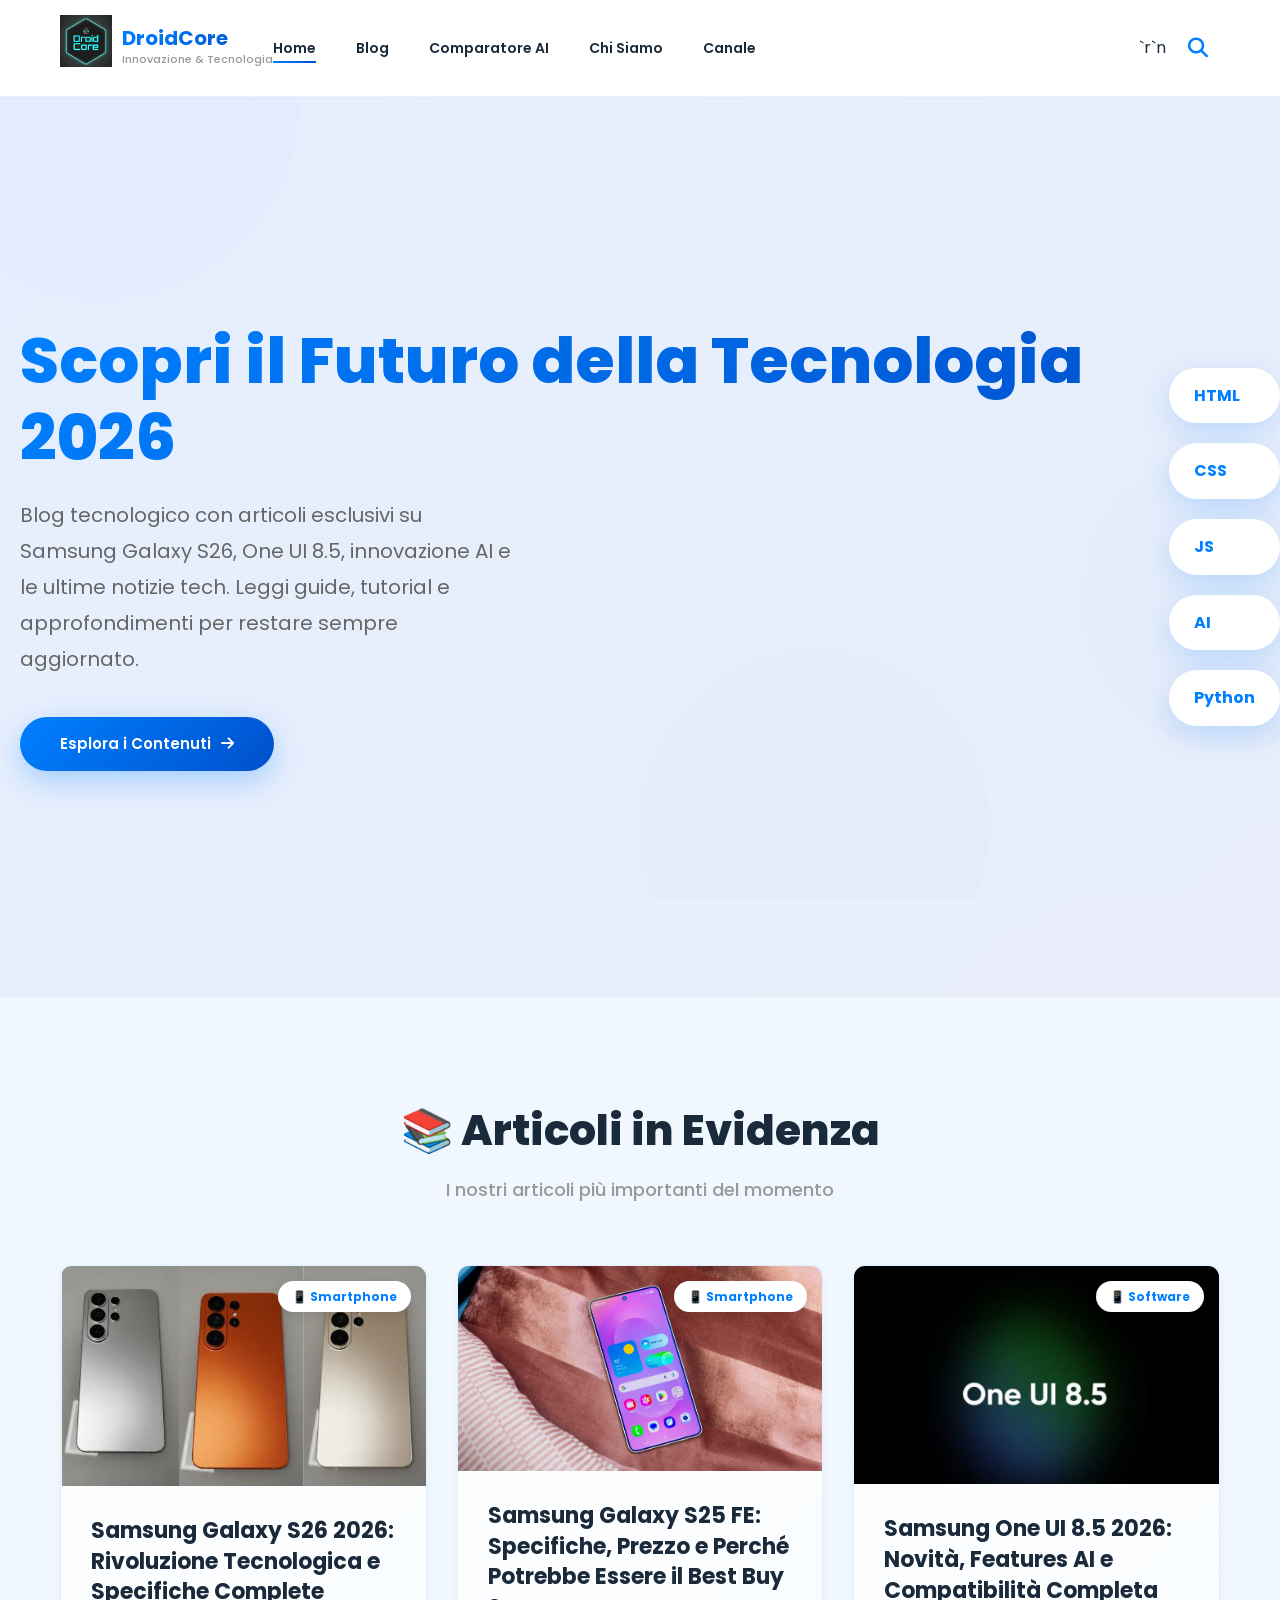
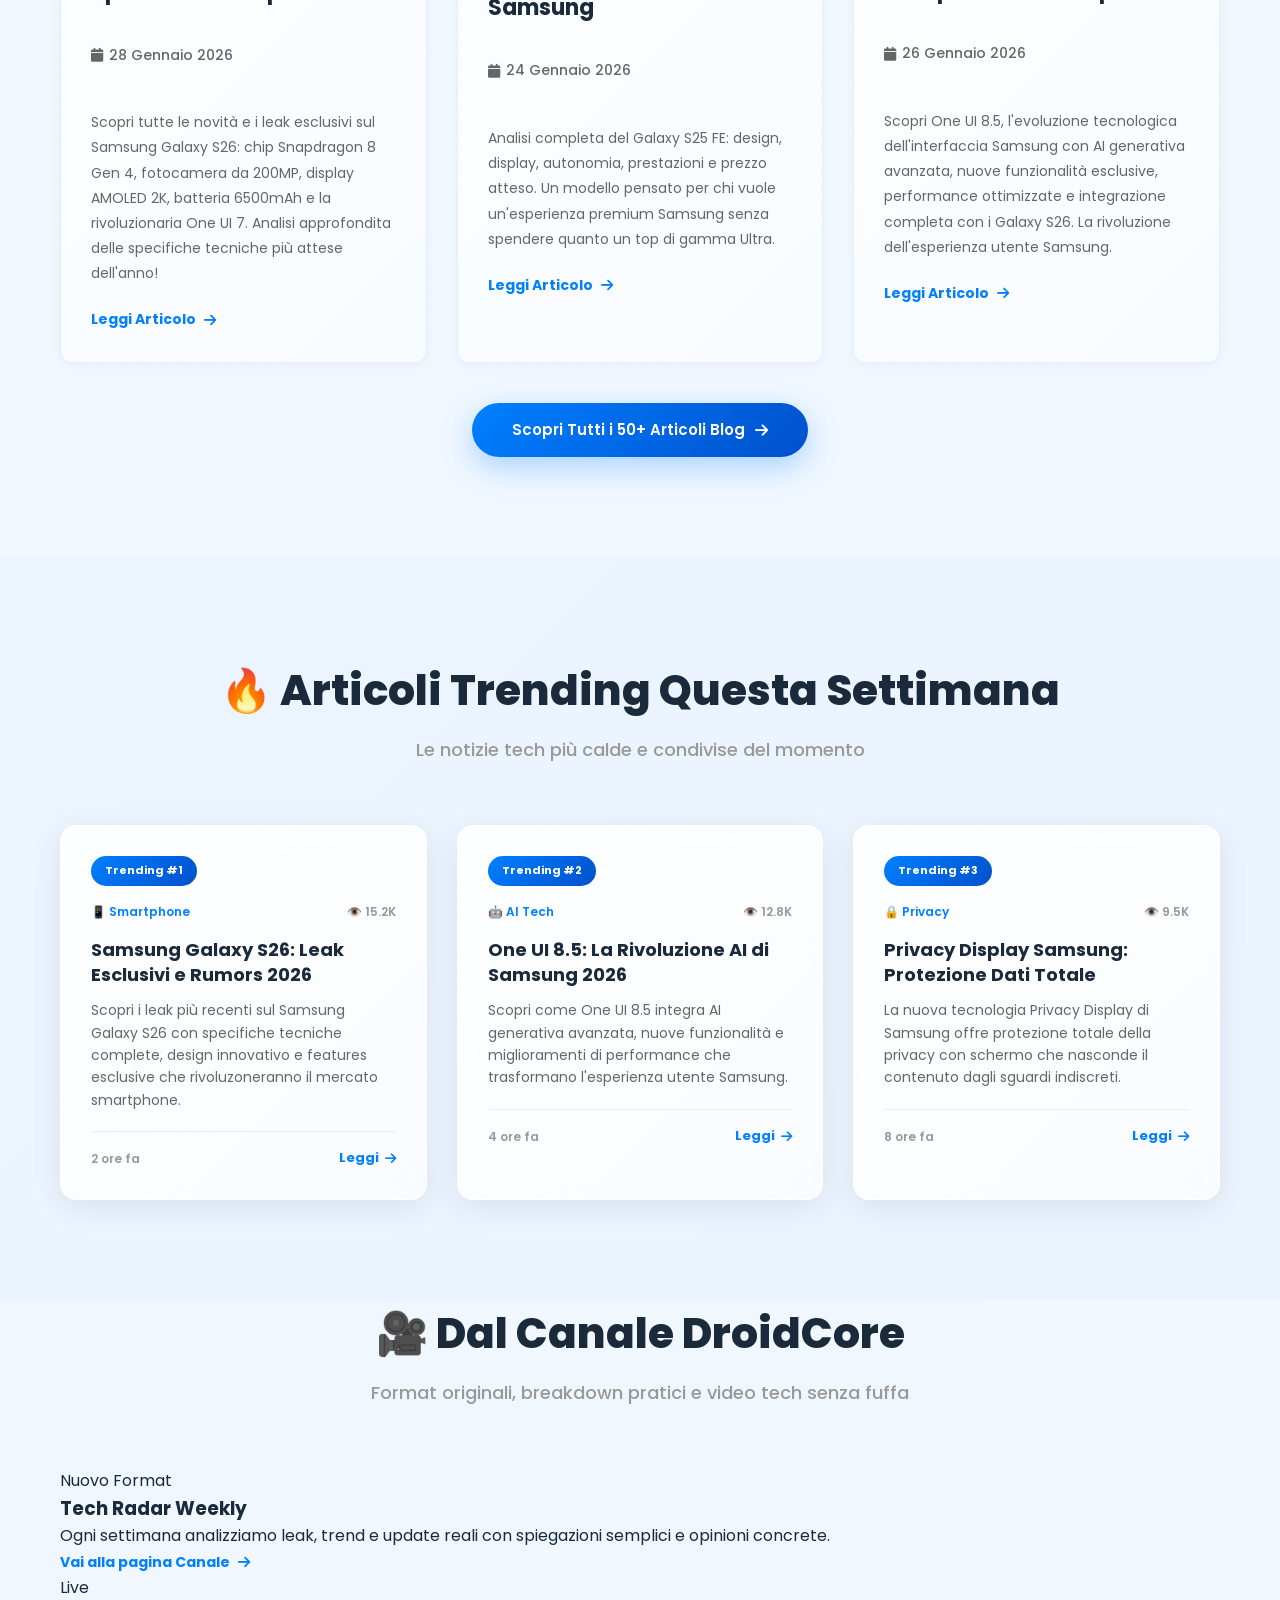
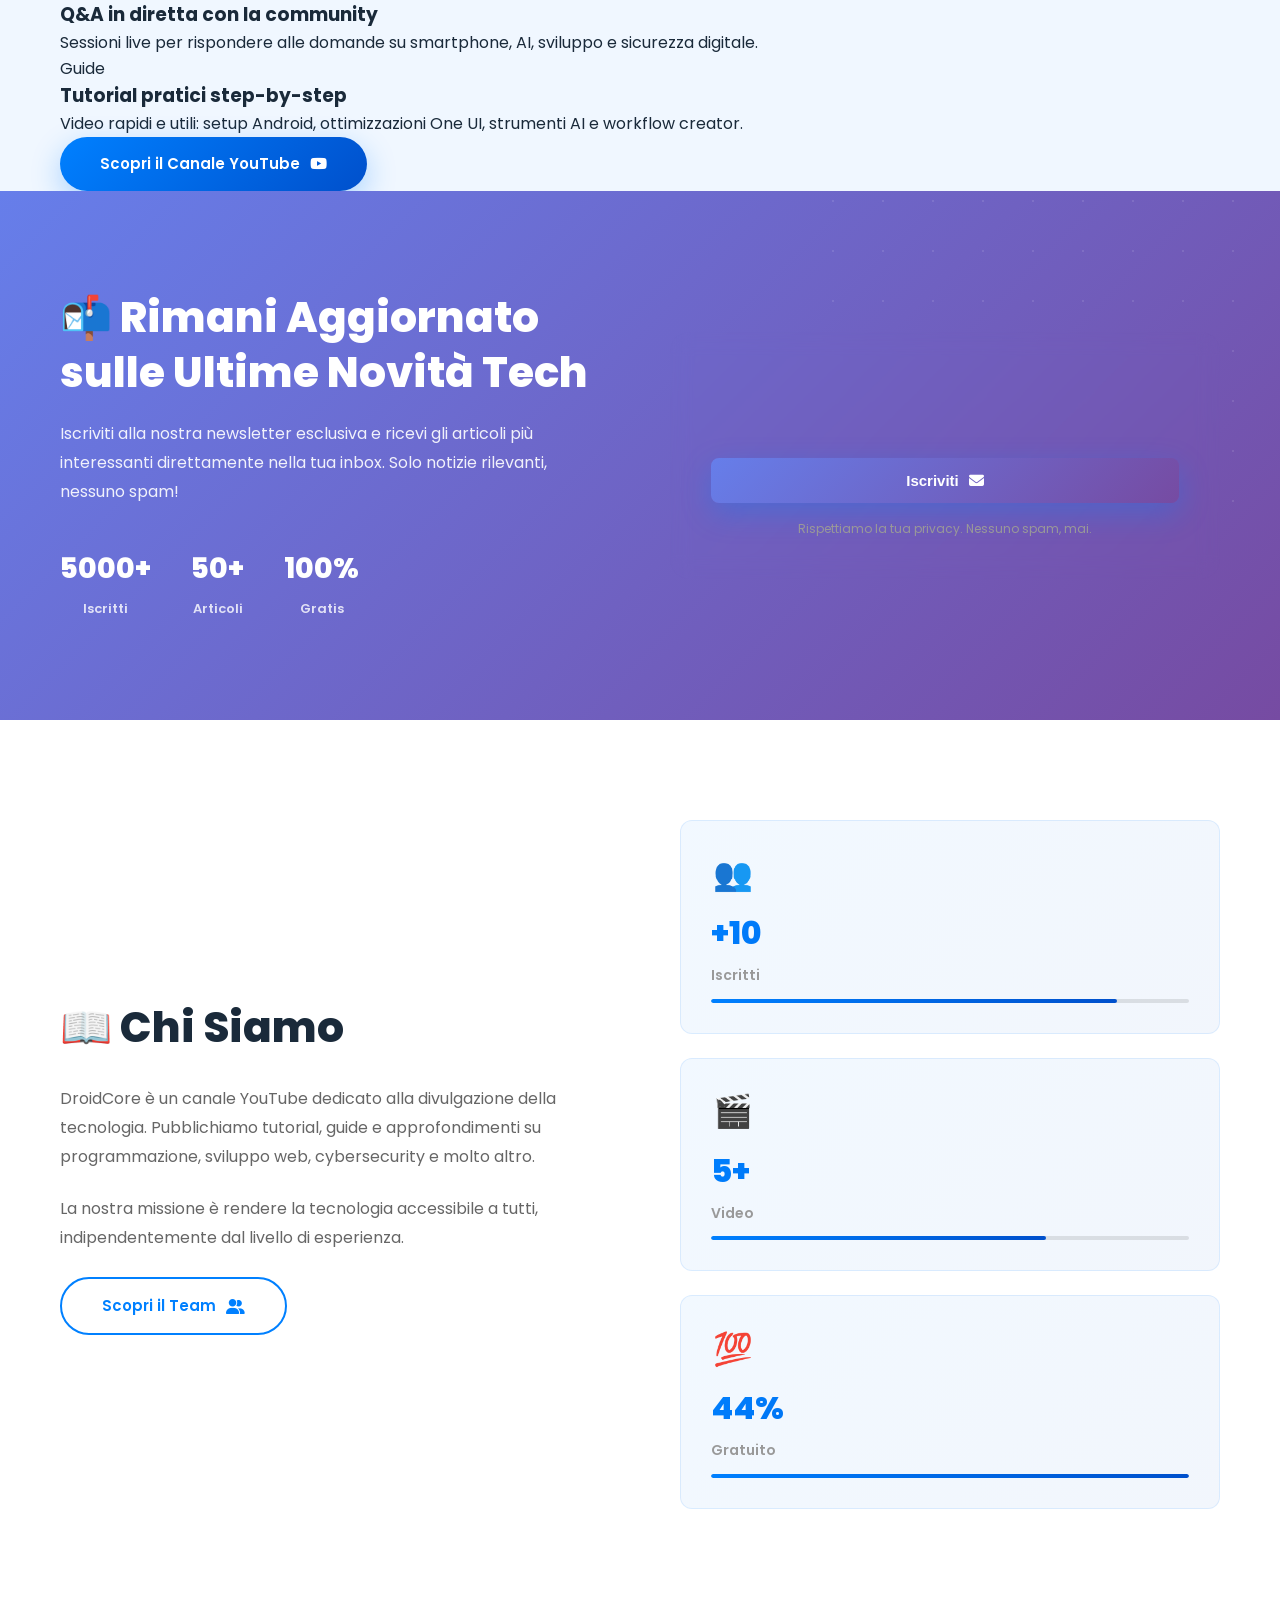
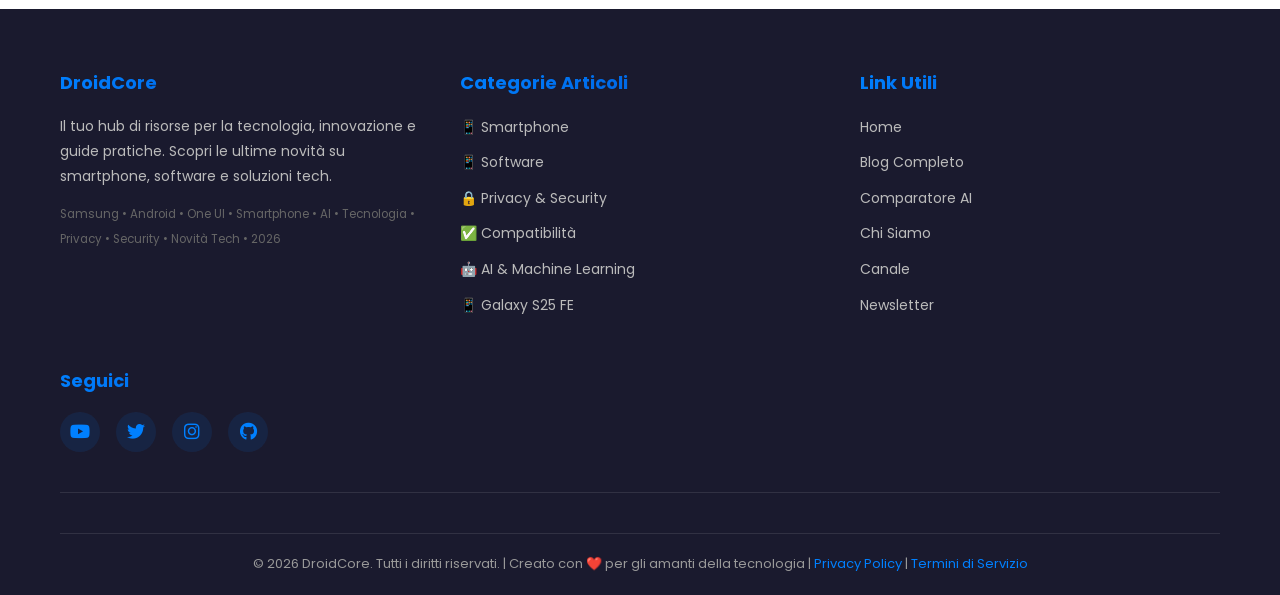
==== commit c862447e: "v3 cia" ====
--- a/index.html
+++ b/index.html
@@ -1,24 +1,24 @@
-<!DOCTYPE html>
+﻿<!DOCTYPE html>
 <html lang="it">
 <head>
     <meta charset="UTF-8">
     <meta name="viewport" content="width=device-width, initial-scale=1.0">
-    <meta name="description" content="Tech Base - Blog di tecnologia con articoli su Samsung Galaxy S26, One UI 8.5, privacy display e novità tech. Scopri guide, tutorial e approfondimenti su smartphone, software e innovazione tecnologica.">
+    <meta name="description" content="DroidCore - Blog di tecnologia con articoli su Samsung Galaxy S26, One UI 8.5, privacy display e novità tech. Scopri guide, tutorial e approfondimenti su smartphone, software e innovazione tecnologica.">
     <meta name="keywords" content="blog tecnologia, Samsung Galaxy S26, One UI 8.5, smartphone, privacy display, tutorial tech, guide tecnologia, news tecnologia, AI, programmazione">
-    <meta name="author" content="Tech Base">
+    <meta name="author" content="DroidCore">
     <meta name="robots" content="index, follow">
-    <meta property="og:title" content="Tech Base - Blog di Tecnologia e Innovazione 2026">
+    <meta property="og:title" content="DroidCore - Blog di Tecnologia e Innovazione 2026">
     <meta property="og:description" content="Il tuo hub per notizie, articoli e guide sulla tecnologia più recente. Scopri Samsung Galaxy S26, One UI 8.5 e molto altro.">
     <meta property="og:type" content="website">
-    <meta property="og:url" content="https://www.techbase.it/">
-    <meta property="og:image" content="https://www.techbase.it/Samsung-Galaxy-S26-Ultra.webp">
+    <meta property="og:url" content="https://www.DroidCore.it/">
+    <meta property="og:image" content="https://www.DroidCore.it/Samsung-Galaxy-S26-Ultra.webp">
     <meta name="twitter:card" content="summary_large_image">
-    <meta name="twitter:title" content="Tech Base - Blog di Tecnologia 2026">
+    <meta name="twitter:title" content="DroidCore - Blog di Tecnologia 2026">
     <meta name="twitter:description" content="Scopri le ultime novità su tecnologia, smartphone e innovazione digitale">
-    <title>Tech Base - Blog Tecnologia 2026 | Articoli su Samsung S26, One UI e Novità Tech</title>
+    <title>DroidCore - Blog Tecnologia 2026 | Articoli su Samsung S26, One UI e Novità Tech</title>
     <link rel="stylesheet" href="styles.css">
     <link rel="stylesheet" href="https://cdnjs.cloudflare.com/ajax/libs/font-awesome/6.4.0/css/all.min.css">
-    <link rel="canonical" href="https://www.techbase.it/">
+    <link rel="canonical" href="https://www.DroidCore.it/">
 </head>
 <body>
     <!-- Animated Background -->
@@ -32,9 +32,9 @@
     <header class="header">
         <div class="container">
             <div class="logo">
-                <div class="logo-icon"><img src="channels4_profile.jpg" alt=""></div>
+                <div class="logo-icon"><img loading="lazy" src="channels4_profile.jpg" alt="Logo DroidCore"></div>
                 <div>
-                    <h1>Tech Base</h1>
+                    <h1>DroidCore</h1>
                     <p class="tagline">Innovazione & Tecnologia</p>
                 </div>
             </div>
@@ -42,11 +42,12 @@
                 <ul>
                     <li><a href="index.html" class="active">Home</a></li>
                     <li><a href="blog.html">Blog</a></li>
-                    <li><a href="#about">Chi Siamo</a></li>
-                    <li><a href="contatti.html">Contatti</a></li>
+                    <li><a href="comparatore.html">Comparatore AI</a></li>
+                    <li><a href="chi-siamo.html">Chi Siamo</a></li>
+                    <li><a href="canale.html">Canale</a></li>
                 </ul>
             </nav>
-            <button class="search-toggle" id="searchToggle" title="Cerca articoli">
+            <div class="header-actions">`r`n            <button class="search-toggle" id="searchToggle" title="Cerca articoli">
                 <i class="fas fa-search"></i>
             </button>
             <div class="hamburger">
@@ -119,7 +120,7 @@
                 <!-- Post 1 -->
                 <article class="blog-post">
                     <div class="post-badge">📱 Smartphone</div>
-                    <img src="Samsung-Galaxy-S26-Ultra.webp" alt="Samsung Galaxy S26" class="post-image-img">
+                    <img loading="lazy" src="Samsung-Galaxy-S26-Ultra.webp" alt="Samsung Galaxy S26" class="post-image-img">
                     <div class="post-content">
                         <h3>Samsung Galaxy S26 2026: Rivoluzione Tecnologica e Specifiche Complete</h3>
                         <p class="post-date"><i class="fas fa-calendar"></i> 28 Gennaio 2026</p>
@@ -130,8 +131,20 @@
 
                 <!-- Post 2 -->
                 <article class="blog-post">
+                    <div class="post-badge">📱 Smartphone</div>
+                    <img loading="lazy" src="download.webp" alt="Samsung Galaxy S25 FE" class="post-image-img">
+                    <div class="post-content">
+                        <h3>Samsung Galaxy S25 FE: Specifiche, Prezzo e Perché Potrebbe Essere il Best Buy Samsung</h3>
+                        <p class="post-date"><i class="fas fa-calendar"></i> 24 Gennaio 2026</p>
+                        <p>Analisi completa del Galaxy S25 FE: design, display, autonomia, prestazioni e prezzo atteso. Un modello pensato per chi vuole un'esperienza premium Samsung senza spendere quanto un top di gamma Ultra.</p>
+                        <a href="post5-samsung-s25-fe.html" class="read-more"><span>Leggi Articolo</span><i class="fas fa-arrow-right"></i></a>
+                    </div>
+                </article>
+
+                <!-- Post 3 -->
+                <article class="blog-post">
                     <div class="post-badge">📱 Software</div>
-                    <img src="1293707.webp" alt="Samsung One UI 8.5" class="post-image-img">
+                    <img loading="lazy" src="1293707.webp" alt="Samsung One UI 8.5" class="post-image-img">
                     <div class="post-content">
                         <h3>Samsung One UI 8.5 2026: Novità, Features AI e Compatibilità Completa</h3>
                         <p class="post-date"><i class="fas fa-calendar"></i> 26 Gennaio 2026</p>
@@ -201,7 +214,36 @@
             </div>
         </div>
     </section>
-
+    <!-- Channel Spotlight -->
+    <section class="channel-spotlight" id="canale">
+        <div class="container">
+            <div class="section-header">
+                <h2>🎥 Dal Canale DroidCore</h2>
+                <p>Format originali, breakdown pratici e video tech senza fuffa</p>
+            </div>
+            <div class="channel-spotlight-grid">
+                <article class="spotlight-card spotlight-main">
+                    <span class="spotlight-label">Nuovo Format</span>
+                    <h3>Tech Radar Weekly</h3>
+                    <p>Ogni settimana analizziamo leak, trend e update reali con spiegazioni semplici e opinioni concrete.</p>
+                    <a href="canale.html" class="read-more"><span>Vai alla pagina Canale</span><i class="fas fa-arrow-right"></i></a>
+                </article>
+                <article class="spotlight-card">
+                    <span class="spotlight-label">Live</span>
+                    <h3>Q&A in diretta con la community</h3>
+                    <p>Sessioni live per rispondere alle domande su smartphone, AI, sviluppo e sicurezza digitale.</p>
+                </article>
+                <article class="spotlight-card">
+                    <span class="spotlight-label">Guide</span>
+                    <h3>Tutorial pratici step-by-step</h3>
+                    <p>Video rapidi e utili: setup Android, ottimizzazioni One UI, strumenti AI e workflow creator.</p>
+                </article>
+            </div>
+            <div class="channel-spotlight-cta">
+                <a href="canale.html" class="cta-btn primary-btn"><span>Scopri il Canale YouTube</span><i class="fab fa-youtube"></i></a>
+            </div>
+        </div>
+    </section>
     <!-- Newsletter Section -->
     <section class="newsletter" id="newsletter">
         <div class="container">
@@ -239,9 +281,9 @@
             <div class="about-content">
                 <div class="about-text">
                     <h2>📖 Chi Siamo</h2>
-                    <p>Tech Base è un canale YouTube dedicato alla divulgazione della tecnologia. Pubblichiamo tutorial, guide e approfondimenti su programmazione, sviluppo web, cybersecurity e molto altro.</p>
+                    <p>DroidCore è un canale YouTube dedicato alla divulgazione della tecnologia. Pubblichiamo tutorial, guide e approfondimenti su programmazione, sviluppo web, cybersecurity e molto altro.</p>
                     <p>La nostra missione è rendere la tecnologia accessibile a tutti, indipendentemente dal livello di esperienza.</p>
-                    <a href="#" class="cta-btn secondary-btn">Visita il Canale YouTube <i class="fab fa-youtube"></i></a>
+                    <a href="chi-siamo.html" class="cta-btn secondary-btn">Scopri il Team <i class="fas fa-user-group"></i></a>
                 </div>
                 <div class="stats">
                     <div class="stat-card">
@@ -272,7 +314,7 @@
         <div class="container">
             <div class="footer-content">
                 <div class="footer-section">
-                    <h4>Tech Base</h4>
+                    <h4>DroidCore</h4>
                     <p>Il tuo hub di risorse per la tecnologia, innovazione e guide pratiche. Scopri le ultime novità su smartphone, software e soluzioni tech.</p>
                     <p class="footer-keywords">
                         <small>Samsung • Android • One UI • Smartphone • AI • Tecnologia • Privacy • Security • Novità Tech • 2026</small>
@@ -286,7 +328,7 @@
                         <li><a href="blog.html">🔒 Privacy & Security</a></li>
                         <li><a href="blog.html">✅ Compatibilità</a></li>
                         <li><a href="blog.html">🤖 AI & Machine Learning</a></li>
-                        <li><a href="blog.html">🔐 Cybersecurity</a></li>
+                        <li><a href="post5-samsung-s25-fe.html">📱 Galaxy S25 FE</a></li>
                     </ul>
                 </div>
                 <div class="footer-section">
@@ -294,27 +336,37 @@
                     <ul>
                         <li><a href="index.html">Home</a></li>
                         <li><a href="blog.html">Blog Completo</a></li>
-                        <li><a href="index.html#about">Chi Siamo</a></li>
-                        <li><a href="contatti.html">Contatti</a></li>
-                        <li><a href="index.html#newsletter">Newsletter</a></li>
+                        <li><a href="comparatore.html">Comparatore AI</a></li>
+                        <li><a href="chi-siamo.html">Chi Siamo</a></li>
+                        <li><a href="canale.html">Canale</a></li>
+<li><a href="index.html#newsletter">Newsletter</a></li>
                     </ul>
                 </div>
                 <div class="footer-section">
                     <h4>Seguici</h4>
                     <div class="social-links">
-                        <a href="https://youtube.com" target="_blank" title="YouTube"><i class="fab fa-youtube"></i></a>
-                        <a href="https://twitter.com" target="_blank" title="Twitter"><i class="fab fa-twitter"></i></a>
-                        <a href="https://instagram.com" target="_blank" title="Instagram"><i class="fab fa-instagram"></i></a>
-                        <a href="https://github.com" target="_blank" title="GitHub"><i class="fab fa-github"></i></a>
+                        <a href="https://www.youtube.com/@droidcore-e4b" target="_blank" rel="noopener noreferrer" title="YouTube"><i class="fab fa-youtube"></i></a>
+                        <a href="https://twitter.com" target="_blank" rel="noopener noreferrer" title="Twitter"><i class="fab fa-twitter"></i></a>
+                        <a href="https://instagram.com" target="_blank" rel="noopener noreferrer" title="Instagram"><i class="fab fa-instagram"></i></a>
+                        <a href="https://github.com" target="_blank" rel="noopener noreferrer" title="GitHub"><i class="fab fa-github"></i></a>
                     </div>
                 </div>
             </div>
             <div class="footer-bottom">
-                <p>&copy; 2026 Tech Base. Tutti i diritti riservati. | Creato con ❤️ per gli amanti della tecnologia | <a href="#" title="Privacy Policy">Privacy Policy</a> | <a href="#" title="Termini di Servizio">Termini di Servizio</a></p>
+                <p>&copy; 2026 DroidCore. Tutti i diritti riservati. | Creato con ❤️ per gli amanti della tecnologia | <a href="#" title="Privacy Policy">Privacy Policy</a> | <a href="#" title="Termini di Servizio">Termini di Servizio</a></p>
             </div>
         </div>
     </footer>
 
-    <script src="script.js"></script>
+    <script src="script.js" defer></script>
 </body>
 </html>
+
+
+
+
+
+
+
+
+
--- a/styles.css
+++ b/styles.css
@@ -1947,3 +1947,1074 @@
     grid-template-columns: repeat(auto-fit, minmax(350px, 1fr));
     gap: 30px;  
 }
+
+/* Staff Login + Dashboard */
+.login-container {
+    width: min(460px, calc(100% - 32px));
+    margin: 90px auto;
+    background: rgba(255, 255, 255, 0.94);
+    border: 1px solid rgba(0, 128, 255, 0.16);
+    border-radius: 20px;
+    box-shadow: 0 24px 70px rgba(0, 0, 0, 0.16);
+    overflow: hidden;
+    animation: slideUp 0.6s ease-out;
+}
+
+.login-header {
+    text-align: center;
+    padding: 28px 28px 18px;
+    background: linear-gradient(135deg, rgba(0, 128, 255, 0.08), rgba(0, 80, 204, 0.06));
+}
+
+.staff-badge {
+    display: inline-flex;
+    align-items: center;
+    gap: 8px;
+    padding: 6px 12px;
+    font-size: 12px;
+    font-weight: 700;
+    border-radius: 999px;
+    color: #0050CC;
+    background: rgba(0, 128, 255, 0.12);
+    border: 1px solid rgba(0, 128, 255, 0.22);
+    margin-bottom: 14px;
+}
+
+.login-header h1 {
+    margin: 12px 0 6px;
+    font-size: 34px;
+}
+
+.login-header p {
+    margin: 0;
+    color: #666;
+    font-size: 14px;
+}
+
+.login-body {
+    padding: 24px 28px;
+}
+
+.input-wrapper {
+    position: relative;
+}
+
+.input-wrapper > i {
+    position: absolute;
+    left: 14px;
+    top: 50%;
+    transform: translateY(-50%);
+    color: #8a8fa3;
+    pointer-events: none;
+}
+
+.input-wrapper input {
+    width: 100%;
+    padding-left: 40px;
+    padding-right: 44px;
+}
+
+.password-toggle {
+    position: absolute;
+    right: 8px;
+    top: 50%;
+    transform: translateY(-50%);
+    border: none;
+    background: transparent;
+    width: 32px;
+    height: 32px;
+    border-radius: 8px;
+    cursor: pointer;
+    color: #667;
+}
+
+.password-toggle:hover {
+    background: rgba(0, 128, 255, 0.1);
+    color: #0050CC;
+}
+
+.btn-login {
+    width: 100%;
+    padding: 14px 16px;
+    border: none;
+    border-radius: 12px;
+    font-size: 15px;
+    font-weight: 700;
+    color: #fff;
+    background: linear-gradient(135deg, #0080FF 0%, #0050CC 100%);
+    display: inline-flex;
+    justify-content: center;
+    align-items: center;
+    gap: 10px;
+    cursor: pointer;
+    box-shadow: 0 14px 30px rgba(0, 128, 255, 0.25);
+}
+
+.btn-login:hover {
+    transform: translateY(-1px);
+}
+
+.login-footer {
+    padding: 14px 20px 22px;
+    text-align: center;
+    color: #6e768c;
+    font-size: 13px;
+}
+
+.alert {
+    display: none;
+    padding: 12px 14px;
+    border-radius: 10px;
+    margin-bottom: 16px;
+    font-size: 14px;
+    font-weight: 600;
+}
+
+.alert.show,
+.alert.success,
+.alert.error,
+.alert.info {
+    display: block;
+}
+
+.alert.success {
+    background: rgba(28, 166, 109, 0.14);
+    color: #0b7b4f;
+    border: 1px solid rgba(28, 166, 109, 0.32);
+}
+
+.alert.error {
+    background: rgba(230, 73, 73, 0.12);
+    color: #bf2f2f;
+    border: 1px solid rgba(230, 73, 73, 0.26);
+}
+
+.alert.info {
+    background: rgba(0, 128, 255, 0.12);
+    color: #0050CC;
+    border: 1px solid rgba(0, 128, 255, 0.28);
+}
+
+.staff-dashboard-page {
+    display: grid;
+    grid-template-columns: 300px 1fr;
+    min-height: 100vh;
+    background: linear-gradient(180deg, #f4f8ff 0%, #f7f9fc 100%);
+}
+
+.sidebar {
+    position: sticky;
+    top: 0;
+    height: 100vh;
+    padding: 24px 18px;
+    background: #0d1b36;
+    color: #e9eefb;
+    display: flex;
+    flex-direction: column;
+    border-right: 1px solid rgba(255, 255, 255, 0.08);
+}
+
+.sidebar-logo {
+    display: flex;
+    align-items: center;
+    gap: 12px;
+    margin-bottom: 28px;
+}
+
+.sidebar-logo h2 {
+    margin: 0;
+    font-size: 20px;
+    color: #fff;
+}
+
+.sidebar-logo span {
+    color: #a5b7df;
+    font-size: 12px;
+}
+
+.sidebar-menu {
+    list-style: none;
+    margin: 0;
+    padding: 0;
+    display: flex;
+    flex-direction: column;
+    gap: 8px;
+}
+
+.sidebar-menu a {
+    text-decoration: none;
+    color: #d9e1f5;
+    border-radius: 12px;
+    padding: 10px 12px;
+    display: flex;
+    align-items: center;
+    gap: 10px;
+    font-weight: 600;
+}
+
+.sidebar-menu a:hover,
+.sidebar-menu a.active {
+    background: rgba(0, 128, 255, 0.2);
+    color: #fff;
+}
+
+.sidebar-footer {
+    margin-top: auto;
+    padding-top: 18px;
+    border-top: 1px solid rgba(255, 255, 255, 0.1);
+}
+
+.user-info {
+    display: flex;
+    align-items: center;
+    gap: 10px;
+    margin-bottom: 12px;
+}
+
+.user-avatar {
+    width: 38px;
+    height: 38px;
+    border-radius: 50%;
+    display: flex;
+    align-items: center;
+    justify-content: center;
+    font-weight: 700;
+    background: linear-gradient(135deg, #0080FF, #0050CC);
+    color: white;
+}
+
+.user-details {
+    display: flex;
+    flex-direction: column;
+    line-height: 1.2;
+}
+
+.user-details .name {
+    color: #fff;
+    font-weight: 700;
+}
+
+.user-details .role {
+    color: #a5b7df;
+    font-size: 12px;
+}
+
+.btn-logout {
+    width: 100%;
+    border: 1px solid rgba(255, 255, 255, 0.18);
+    border-radius: 10px;
+    background: rgba(255, 255, 255, 0.06);
+    color: #fff;
+    padding: 10px;
+    cursor: pointer;
+    display: inline-flex;
+    justify-content: center;
+    align-items: center;
+    gap: 8px;
+}
+
+.main-content {
+    padding: 30px;
+}
+
+.page-header {
+    margin-bottom: 20px;
+}
+
+.page-header h1 {
+    margin: 0;
+    font-size: 30px;
+    color: #0f1f3f;
+}
+
+.page-header .date {
+    color: #65708c;
+    margin-top: 6px;
+}
+
+.stats-grid {
+    display: grid;
+    grid-template-columns: repeat(3, minmax(0, 1fr));
+    gap: 16px;
+    margin-bottom: 20px;
+}
+
+.stats-grid .stat-card {
+    background: white;
+    border: 1px solid #e7edf8;
+    border-radius: 14px;
+    padding: 16px;
+    display: flex;
+    align-items: center;
+    gap: 14px;
+}
+
+.stat-icon {
+    width: 44px;
+    height: 44px;
+    border-radius: 12px;
+    display: flex;
+    align-items: center;
+    justify-content: center;
+    color: #fff;
+}
+
+.stat-icon.blue { background: linear-gradient(135deg, #0080FF, #0050CC); }
+.stat-icon.green { background: linear-gradient(135deg, #26b873, #15925a); }
+.stat-icon.orange { background: linear-gradient(135deg, #f5a623, #d88300); }
+
+.stat-info h3 {
+    margin: 0;
+    font-size: 24px;
+    color: #13264f;
+}
+
+.stat-info p {
+    margin: 2px 0 0;
+    color: #6c7791;
+    font-size: 13px;
+}
+
+.dashboard-card {
+    background: white;
+    border: 1px solid #e7edf8;
+    border-radius: 16px;
+    overflow: hidden;
+    box-shadow: 0 12px 35px rgba(20, 43, 95, 0.06);
+}
+
+.card-header {
+    padding: 16px 20px;
+    border-bottom: 1px solid #edf1f9;
+    display: flex;
+    align-items: center;
+    gap: 10px;
+}
+
+.card-header h2 {
+    margin: 0;
+    font-size: 20px;
+}
+
+.card-body {
+    padding: 20px;
+}
+
+.form-row {
+    display: grid;
+    grid-template-columns: 1fr 1fr;
+    gap: 14px;
+}
+
+.required {
+    color: #c0392b;
+}
+
+.form-hint {
+    margin: 6px 0 0;
+    font-size: 12px;
+    color: #7c869f;
+}
+
+.btn-group {
+    margin-top: 14px;
+    display: flex;
+    flex-wrap: wrap;
+    gap: 10px;
+}
+
+.btn {
+    border: 1px solid #d8e4f8;
+    background: #fff;
+    border-radius: 10px;
+    padding: 10px 14px;
+    font-size: 14px;
+    font-weight: 700;
+    cursor: pointer;
+    display: inline-flex;
+    align-items: center;
+    gap: 8px;
+}
+
+.btn-primary {
+    background: linear-gradient(135deg, #0080FF, #0050CC);
+    border-color: transparent;
+    color: #fff;
+}
+
+.btn-success {
+    background: linear-gradient(135deg, #20b26f, #0e8a55);
+    border-color: transparent;
+    color: #fff;
+}
+
+.preview-section {
+    margin-top: 22px;
+    padding: 16px;
+    border-radius: 12px;
+    background: #f8fbff;
+    border: 1px solid #e4eefc;
+}
+
+.preview-content {
+    margin-top: 10px;
+    color: #1f2d4b;
+}
+
+.posts-list {
+    list-style: none;
+    margin: 0;
+    padding: 0;
+    display: flex;
+    flex-direction: column;
+    gap: 12px;
+}
+
+.post-item {
+    display: grid;
+    grid-template-columns: 72px 1fr auto;
+    gap: 12px;
+    align-items: center;
+    padding: 10px;
+    border: 1px solid #e8edf7;
+    border-radius: 12px;
+}
+
+.post-thumb {
+    width: 72px;
+    height: 56px;
+    border-radius: 8px;
+    overflow: hidden;
+    background: #eff3fa;
+}
+
+.post-thumb img {
+    width: 100%;
+    height: 100%;
+    object-fit: cover;
+}
+
+.post-info h4 {
+    margin: 0 0 4px;
+    font-size: 16px;
+}
+
+.post-info .meta,
+.post-info small {
+    color: #6f7a94;
+}
+
+.post-actions {
+    display: flex;
+    gap: 8px;
+}
+
+.btn-icon {
+    width: 34px;
+    height: 34px;
+    border-radius: 9px;
+    border: 1px solid #d8e4f8;
+    background: #fff;
+    cursor: pointer;
+    color: #395387;
+}
+
+.btn-icon.delete {
+    color: #c0392b;
+}
+
+@media (max-width: 1100px) {
+    .staff-dashboard-page {
+        grid-template-columns: 1fr;
+    }
+
+    .sidebar {
+        position: static;
+        height: auto;
+    }
+}
+
+@media (max-width: 768px) {
+    .main-content {
+        padding: 18px;
+    }
+
+    .stats-grid,
+    .form-row {
+        grid-template-columns: 1fr;
+    }
+
+    .post-item {
+        grid-template-columns: 1fr;
+        gap: 10px;
+    }
+
+    .post-thumb {
+        width: 100%;
+        height: 160px;
+    }
+}
+
+/* Page Polish: Blog, Canale, Chi Siamo, Comparatore */
+.blog-editorial-strip {
+    padding: 0 0 26px;
+    background: linear-gradient(180deg, rgba(0, 128, 255, 0.03) 0%, rgba(0, 80, 204, 0) 100%);
+}
+
+.editorial-strip-grid {
+    display: grid;
+    grid-template-columns: repeat(3, minmax(0, 1fr));
+    gap: 16px;
+}
+
+.editorial-pill {
+    padding: 18px 18px 16px;
+    border-radius: 14px;
+    background: rgba(255, 255, 255, 0.82);
+    border: 1px solid rgba(0, 128, 255, 0.15);
+    box-shadow: 0 12px 26px rgba(10, 36, 86, 0.08);
+}
+
+.editorial-pill h3 {
+    margin: 0 0 8px;
+    font-size: 18px;
+}
+
+.editorial-pill p {
+    margin: 0;
+    color: #55617a;
+    font-size: 14px;
+    line-height: 1.6;
+}
+
+.blog-channel-banner {
+    padding: 22px 0 90px;
+    background: var(--light);
+}
+
+.blog-channel-card {
+    display: grid;
+    grid-template-columns: 1fr auto;
+    gap: 22px;
+    align-items: center;
+    background: linear-gradient(135deg, #0d2553 0%, #0f2f6c 100%);
+    border-radius: 20px;
+    padding: 28px;
+    box-shadow: 0 22px 40px rgba(8, 29, 65, 0.22);
+}
+
+.blog-channel-kicker {
+    color: #9cc3ff;
+    text-transform: uppercase;
+    font-weight: 700;
+    font-size: 12px;
+    letter-spacing: 0.06em;
+    margin: 0 0 10px;
+}
+
+.blog-channel-card h2 {
+    margin: 0 0 8px;
+    color: #fff;
+    font-size: 28px;
+}
+
+.blog-channel-card p {
+    margin: 0;
+    color: #d3def6;
+    line-height: 1.65;
+}
+
+.channel-hero,
+.about-page-hero,
+.comparator-hero {
+    position: relative;
+    padding: 86px 0 54px;
+    z-index: 1;
+}
+
+.channel-hero::before,
+.about-page-hero::before,
+.comparator-hero::before {
+    content: '';
+    position: absolute;
+    inset: 0;
+    background:
+      radial-gradient(circle at 12% 10%, rgba(0, 128, 255, 0.16), transparent 45%),
+      radial-gradient(circle at 85% 0%, rgba(0, 80, 204, 0.16), transparent 40%);
+    pointer-events: none;
+}
+
+.channel-hero-grid {
+    display: grid;
+    grid-template-columns: 1.1fr 0.9fr;
+    gap: 24px;
+    align-items: stretch;
+}
+
+.channel-pill {
+    display: inline-flex;
+    align-items: center;
+    gap: 8px;
+    border-radius: 999px;
+    border: 1px solid rgba(0, 128, 255, 0.3);
+    padding: 6px 14px;
+    background: rgba(255, 255, 255, 0.6);
+    color: #0050CC;
+    font-size: 12px;
+    font-weight: 700;
+}
+
+.channel-hero h1,
+.about-page-hero h1,
+.comparator-hero h1 {
+    margin: 16px 0 12px;
+    font-size: 48px;
+    line-height: 1.1;
+}
+
+.channel-hero p,
+.about-page-hero p,
+.comparator-hero p {
+    max-width: 760px;
+    color: #4f5f7e;
+    font-size: 17px;
+    line-height: 1.7;
+}
+
+.channel-hero-actions {
+    display: flex;
+    flex-wrap: wrap;
+    gap: 12px;
+    margin-top: 22px;
+}
+
+.channel-metrics {
+    display: grid;
+    grid-template-columns: 1fr;
+    gap: 12px;
+}
+
+.metric-box {
+    border-radius: 14px;
+    border: 1px solid rgba(0, 128, 255, 0.16);
+    background: rgba(255, 255, 255, 0.86);
+    padding: 16px;
+    display: flex;
+    justify-content: space-between;
+    align-items: center;
+}
+
+.metric-value {
+    font-size: 24px;
+    font-weight: 800;
+    color: #123069;
+}
+
+.metric-label {
+    color: #62708d;
+    font-size: 13px;
+    font-weight: 600;
+}
+
+.channel-showcase,
+.channel-qa,
+.about-page-grid,
+.about-page-values,
+.comparator-section,
+.comparator-features {
+    position: relative;
+    z-index: 1;
+    padding: 74px 0;
+}
+
+.channel-showcase,
+.about-page-grid,
+.comparator-features {
+    background: #f8fbff;
+}
+
+.showcase-grid,
+.qa-grid,
+.about-page-cards,
+.comparator-features-grid {
+    display: grid;
+    grid-template-columns: repeat(3, minmax(0, 1fr));
+    gap: 18px;
+}
+
+.qa-grid {
+    grid-template-columns: repeat(2, minmax(0, 1fr));
+}
+
+.showcase-card,
+.qa-card,
+.about-page-card,
+.comparator-feature-card {
+    border-radius: 16px;
+    border: 1px solid rgba(0, 128, 255, 0.14);
+    background: rgba(255, 255, 255, 0.9);
+    box-shadow: 0 12px 24px rgba(17, 40, 90, 0.07);
+    padding: 22px;
+}
+
+.showcase-card h3,
+.qa-card h3,
+.about-page-card h2,
+.comparator-feature-card h3 {
+    margin: 0 0 10px;
+}
+
+.showcase-card p,
+.qa-card p,
+.about-page-card p,
+.comparator-feature-card p {
+    margin: 0;
+    color: #5a6782;
+    line-height: 1.65;
+}
+
+.showcase-tag {
+    display: inline-flex;
+    margin-top: 12px;
+    font-size: 12px;
+    color: #0050CC;
+    font-weight: 700;
+    background: rgba(0, 128, 255, 0.1);
+    border-radius: 999px;
+    padding: 5px 10px;
+}
+
+.about-page-card h2 {
+    font-size: 24px;
+    display: flex;
+    align-items: center;
+    gap: 10px;
+}
+
+.about-page-cta {
+    margin-top: 26px;
+}
+
+.channel-final-cta {
+    padding: 0 0 90px;
+    background: #f8fbff;
+}
+
+.channel-final-card {
+    background: linear-gradient(145deg, #112857 0%, #173a79 100%);
+    padding: 28px;
+    border-radius: 20px;
+    border: 1px solid rgba(170, 205, 255, 0.2);
+    box-shadow: 0 25px 50px rgba(9, 27, 62, 0.3);
+}
+
+.channel-final-card h2 {
+    color: #fff;
+    margin: 0 0 8px;
+    font-size: 34px;
+}
+
+.channel-final-card p {
+    color: #d5def3;
+    margin: 0;
+    line-height: 1.7;
+}
+
+.comparator-hero-content {
+    background: rgba(255, 255, 255, 0.78);
+    border: 1px solid rgba(0, 128, 255, 0.16);
+    border-radius: 20px;
+    padding: 26px;
+    box-shadow: 0 20px 38px rgba(16, 42, 99, 0.1);
+}
+
+.comparator-hero-badges {
+    display: flex;
+    flex-wrap: wrap;
+    gap: 8px;
+}
+
+.comparator-hero-stats {
+    display: grid;
+    grid-template-columns: repeat(3, minmax(0, 1fr));
+    gap: 10px;
+    margin-top: 20px;
+}
+
+.comparator-stat {
+    border: 1px solid rgba(0, 128, 255, 0.2);
+    border-radius: 12px;
+    background: #fff;
+    padding: 10px 12px;
+    display: flex;
+    align-items: center;
+    gap: 10px;
+    color: #29467a;
+    font-size: 14px;
+}
+
+.comparator-layout {
+    display: grid;
+    grid-template-columns: 380px 1fr;
+    gap: 18px;
+}
+
+.comparator-form,
+.comparator-results {
+    border-radius: 18px;
+    border: 1px solid rgba(0, 128, 255, 0.15);
+    background: #fff;
+    box-shadow: 0 12px 30px rgba(14, 39, 92, 0.08);
+    padding: 20px;
+}
+
+.comparator-form-header {
+    display: flex;
+    align-items: center;
+    gap: 10px;
+    margin-bottom: 14px;
+}
+
+.comparator-form-group {
+    margin-bottom: 12px;
+}
+
+.comparator-form-group label {
+    display: flex;
+    align-items: center;
+    gap: 8px;
+    margin-bottom: 6px;
+    font-size: 14px;
+    font-weight: 700;
+    color: #1e325d;
+}
+
+.comparator-form-group select,
+.ai-assistant-input {
+    width: 100%;
+    padding: 12px;
+    border-radius: 10px;
+    border: 1px solid #d6e3f9;
+    background: #fbfdff;
+}
+
+.comparator-btn {
+    width: 100%;
+    margin-top: 8px;
+    border-radius: 12px;
+}
+
+.comparator-note {
+    margin-top: 12px;
+    padding: 10px 12px;
+    border-radius: 10px;
+    font-size: 13px;
+    background: rgba(0, 128, 255, 0.07);
+    border: 1px solid rgba(0, 128, 255, 0.15);
+    color: #465b87;
+    display: flex;
+    gap: 8px;
+}
+
+.comparator-summary {
+    margin-bottom: 14px;
+}
+
+.comparator-waiting {
+    text-align: center;
+    border: 1px dashed rgba(0, 128, 255, 0.25);
+    border-radius: 14px;
+    padding: 24px;
+    color: #4f628a;
+}
+
+.comparator-ranking {
+    display: grid;
+    gap: 12px;
+}
+
+.comparator-card {
+    border: 1px solid rgba(0, 128, 255, 0.16);
+    border-radius: 14px;
+    padding: 14px;
+    background: #fff;
+}
+
+.comparator-card.winner {
+    background: linear-gradient(135deg, rgba(0, 128, 255, 0.07), rgba(0, 80, 204, 0.05));
+}
+
+.comparator-rank {
+    margin: 0 0 6px;
+    color: #0050CC;
+    font-weight: 700;
+}
+
+.comparator-card h3 {
+    margin: 0 0 4px;
+}
+
+.comparator-price {
+    margin: 0 0 8px;
+    color: #52627f;
+}
+
+.comparator-score {
+    display: flex;
+    align-items: center;
+    gap: 10px;
+    margin-bottom: 8px;
+}
+
+.score-bar {
+    flex: 1;
+    height: 8px;
+    background: #e6eefc;
+    border-radius: 99px;
+    overflow: hidden;
+}
+
+.score-fill {
+    height: 100%;
+    background: linear-gradient(90deg, #0080FF, #0050CC);
+}
+
+.comparator-metrics {
+    display: flex;
+    gap: 8px;
+    flex-wrap: wrap;
+    font-size: 13px;
+    color: #556488;
+}
+
+.comparator-feature-icon {
+    width: 42px;
+    height: 42px;
+    border-radius: 12px;
+    background: linear-gradient(135deg, #0080FF, #0050CC);
+    color: #fff;
+    display: grid;
+    place-items: center;
+    margin-bottom: 10px;
+}
+
+.ai-assistant {
+    margin-top: 14px;
+    border: 1px solid rgba(0, 128, 255, 0.2);
+    border-radius: 14px;
+    background: #f7fbff;
+    padding: 14px;
+}
+
+.ai-assistant h3 {
+    margin: 0 0 6px;
+    font-size: 18px;
+}
+
+.ai-assistant p {
+    margin: 0 0 10px;
+    color: #576784;
+    font-size: 14px;
+}
+
+.ai-assistant-row {
+    display: grid;
+    grid-template-columns: 1fr auto;
+    gap: 8px;
+}
+
+.ai-assistant-btn {
+    border: none;
+    border-radius: 10px;
+    padding: 10px 12px;
+    color: #fff;
+    background: linear-gradient(135deg, #0080FF, #0050CC);
+    cursor: pointer;
+    font-weight: 700;
+}
+
+.ai-assistant-answer {
+    margin-top: 10px;
+    background: #fff;
+    border: 1px solid #dce8fc;
+    border-radius: 10px;
+    padding: 12px;
+    color: #2c406d;
+    min-height: 44px;
+    line-height: 1.6;
+}
+
+@media (max-width: 1024px) {
+    .channel-hero-grid,
+    .comparator-layout {
+        grid-template-columns: 1fr;
+    }
+
+    .editorial-strip-grid,
+    .showcase-grid,
+    .about-page-cards,
+    .comparator-features-grid {
+        grid-template-columns: repeat(2, minmax(0, 1fr));
+    }
+}
+
+@media (max-width: 768px) {
+    .channel-hero h1,
+    .about-page-hero h1,
+    .comparator-hero h1 {
+        font-size: 34px;
+    }
+
+    .blog-channel-card {
+        grid-template-columns: 1fr;
+    }
+
+    .editorial-strip-grid,
+    .showcase-grid,
+    .qa-grid,
+    .about-page-cards,
+    .comparator-features-grid,
+    .comparator-hero-stats {
+        grid-template-columns: 1fr;
+    }
+
+    .ai-assistant-row {
+        grid-template-columns: 1fr;
+    }
+}
+
+.dashboard-image-preview { margin-top: 10px; border: 1px solid #dce7fa; border-radius: 10px; padding: 8px; background: #f8fbff; }
+.dashboard-image-preview img { display: block; width: 100%; max-height: 220px; object-fit: cover; border-radius: 8px; }
+
+.nav-login a { background: linear-gradient(135deg, #0080FF 0%, #0050CC 100%); color: #fff !important; padding: 8px 14px; border-radius: 999px; border: 1px solid rgba(255,255,255,0.22); box-shadow: 0 8px 18px rgba(0,128,255,0.22); }
+.nav-login a:hover { transform: translateY(-1px); box-shadow: 0 12px 24px rgba(0,128,255,0.28); }
+
+@media (min-width: 769px) { .nav ul { width: 100%; } .nav ul .nav-login { margin-left: auto; } }
+
+/* Article TOC polish */
+.article-main-layout { display: grid; grid-template-columns: 280px minmax(0, 1fr); gap: 28px; align-items: start; }
+.article-toc { position: sticky; top: 96px; background: #f7fbff; border: 1px solid rgba(0, 128, 255, 0.14); border-radius: 14px; padding: 16px; box-shadow: 0 10px 24px rgba(10, 42, 90, 0.08); }
+.article-toc h3 { margin: 0 0 12px; font-size: 28px; color: #112e61; }
+.article-toc ul { list-style: none; margin: 0; padding: 0; display: grid; gap: 8px; }
+.article-toc li { margin: 0; padding: 0; }
+.article-toc a { display: block; text-decoration: none; color: #27487e; font-weight: 600; line-height: 1.4; padding: 8px 10px; border-radius: 10px; border: 1px solid transparent; transition: all 0.2s ease; }
+.article-toc a:hover { color: #0050CC; background: rgba(0, 128, 255, 0.08); border-color: rgba(0, 128, 255, 0.18); transform: translateX(2px); }
+.article-toc a.active { color: #003f9e; background: rgba(0, 128, 255, 0.14); border-color: rgba(0, 128, 255, 0.28); }
+.article-body .article-list { margin: 18px 0 20px 0; padding: 0; list-style: none; }
+.article-body .article-list li { position: relative; padding-left: 24px; margin-bottom: 10px; }
+.article-body .article-list li::before { content: ''; position: absolute; left: 0; top: 11px; width: 8px; height: 8px; border-radius: 999px; background: linear-gradient(135deg, #0080FF, #0050CC); }
+@media (max-width: 980px) { .article-main-layout { grid-template-columns: 1fr; } .article-toc { position: static; top: auto; } }
+
+/* TOC compact above content */
+.article-main-layout { display: block; }
+.article-toc { position: static; top: auto; margin: 0 0 18px 0; padding: 12px 14px; border-radius: 10px; box-shadow: none; background: rgba(0, 128, 255, 0.05); }
+.article-toc h3 { margin: 0 0 8px; font-size: 18px; }
+.article-toc ul { gap: 4px; }
+.article-toc a { font-size: 14px; padding: 4px 6px; font-weight: 600; }
+.article-toc a:hover { transform: none; }
+
+/* Header right actions */
+.header-actions { margin-left: auto; display: flex; align-items: center; gap: 10px; }
+.header-login-btn { text-decoration: none; padding: 8px 14px; border-radius: 999px; font-weight: 700; font-size: 14px; color: #fff; background: linear-gradient(135deg, #0080FF 0%, #0050CC 100%); border: 1px solid rgba(255,255,255,0.24); box-shadow: 0 8px 18px rgba(0,128,255,0.24); }
+.header-login-btn:hover { transform: translateY(-1px); box-shadow: 0 12px 24px rgba(0,128,255,0.3); }
+@media (max-width: 768px) { .header-actions { margin-left: 0; } .header-login-btn { padding: 7px 12px; font-size: 13px; } }
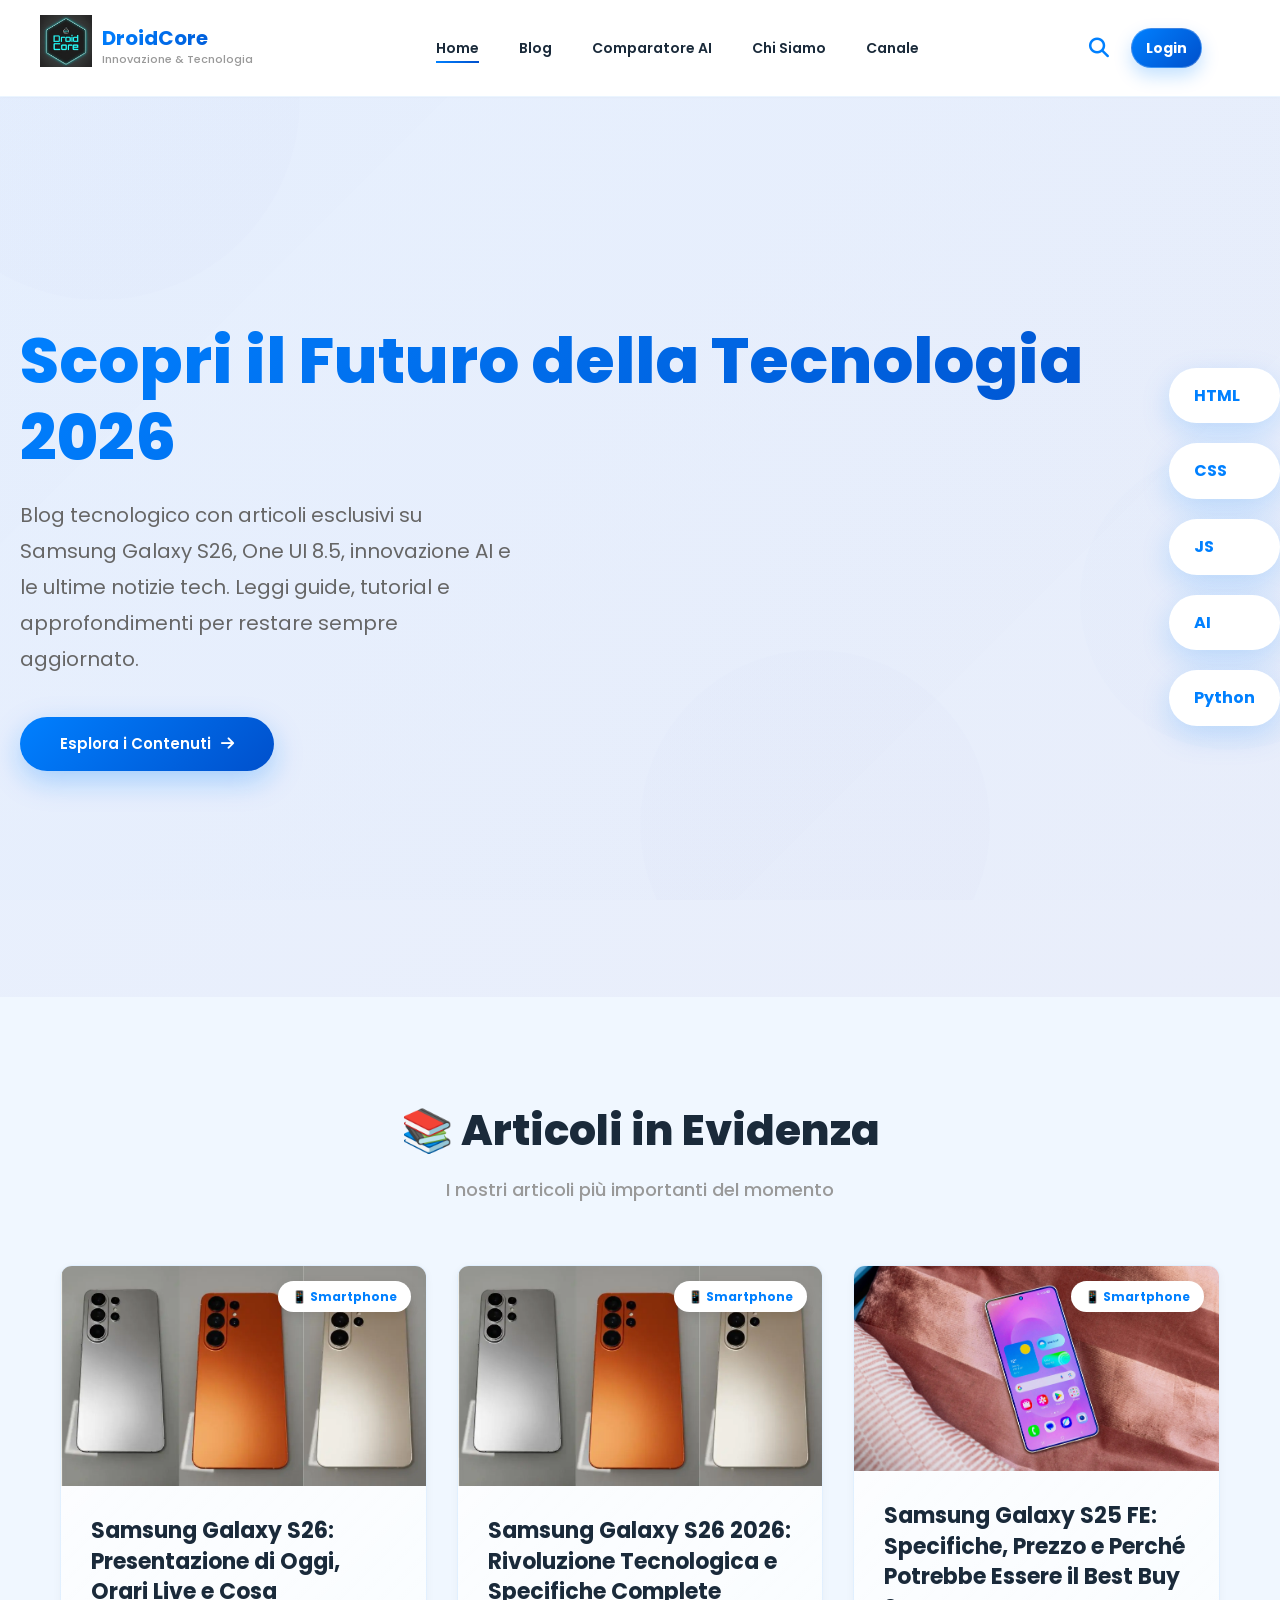
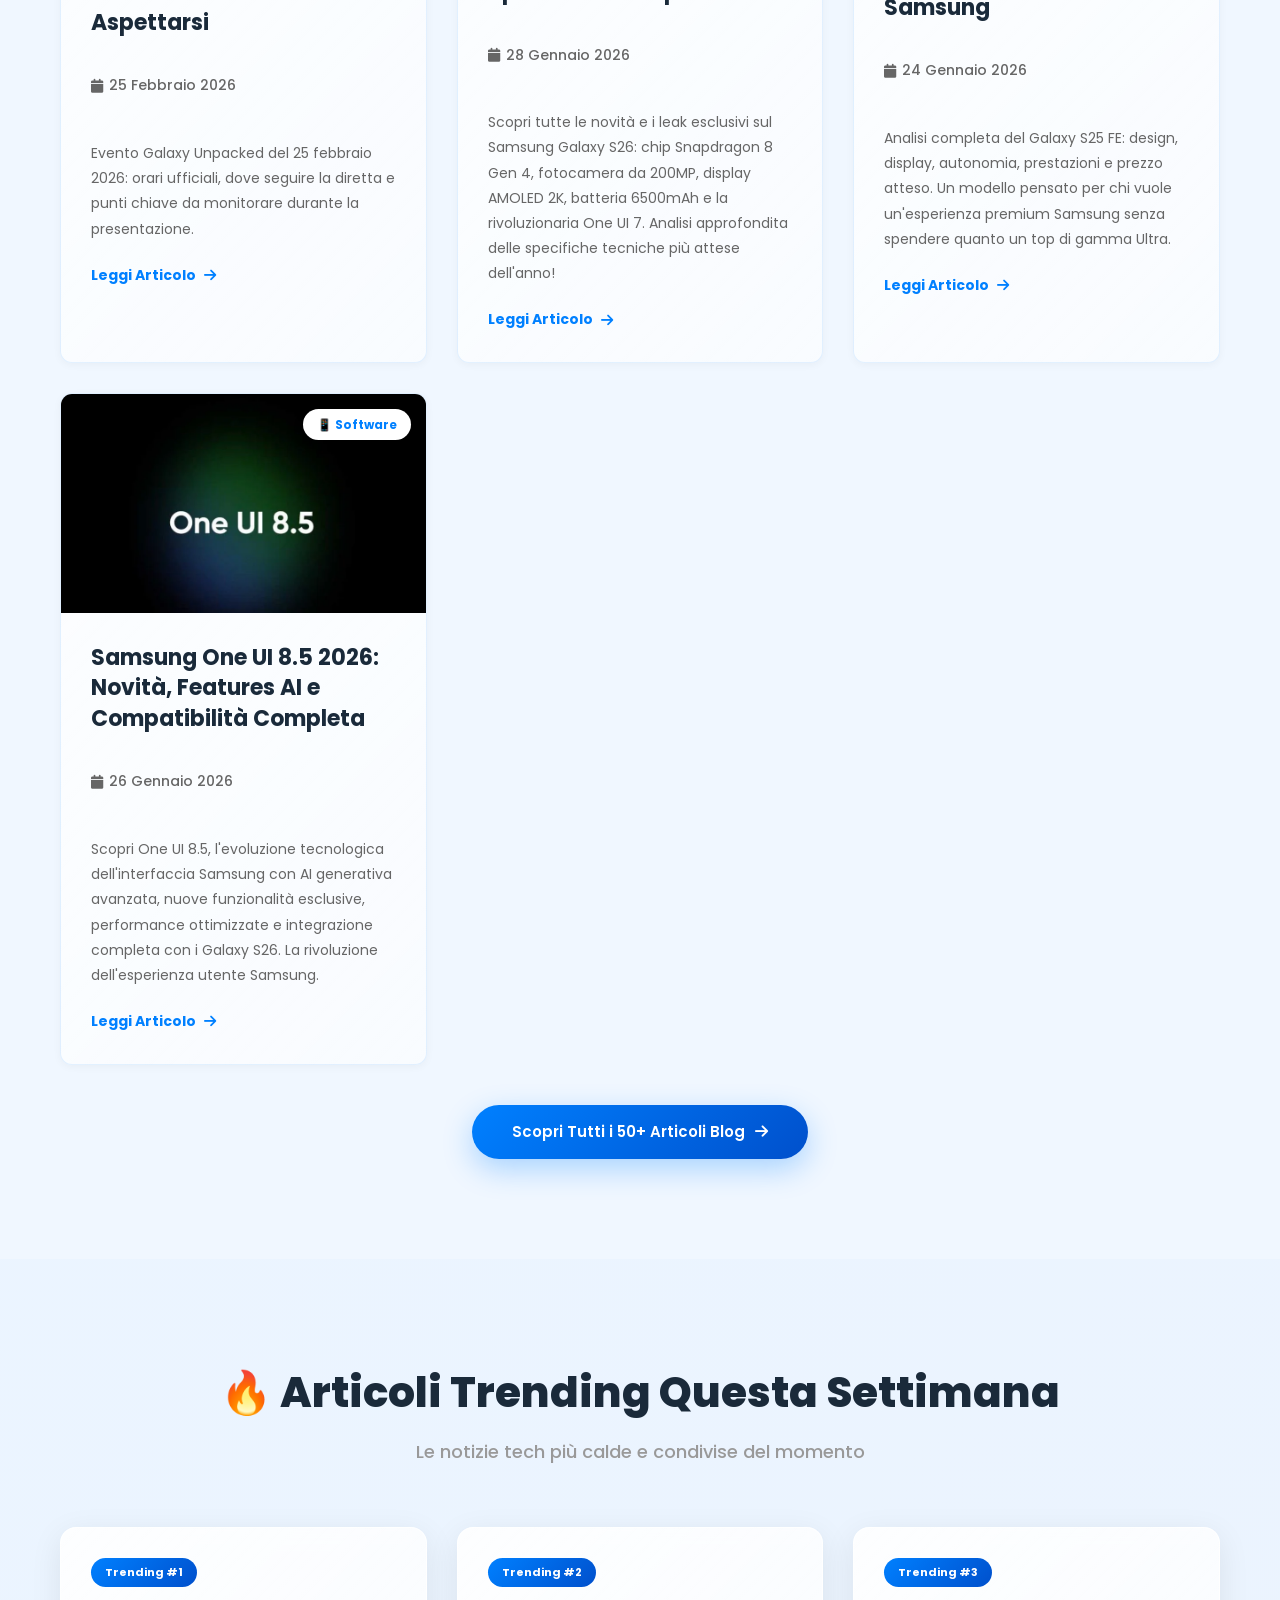
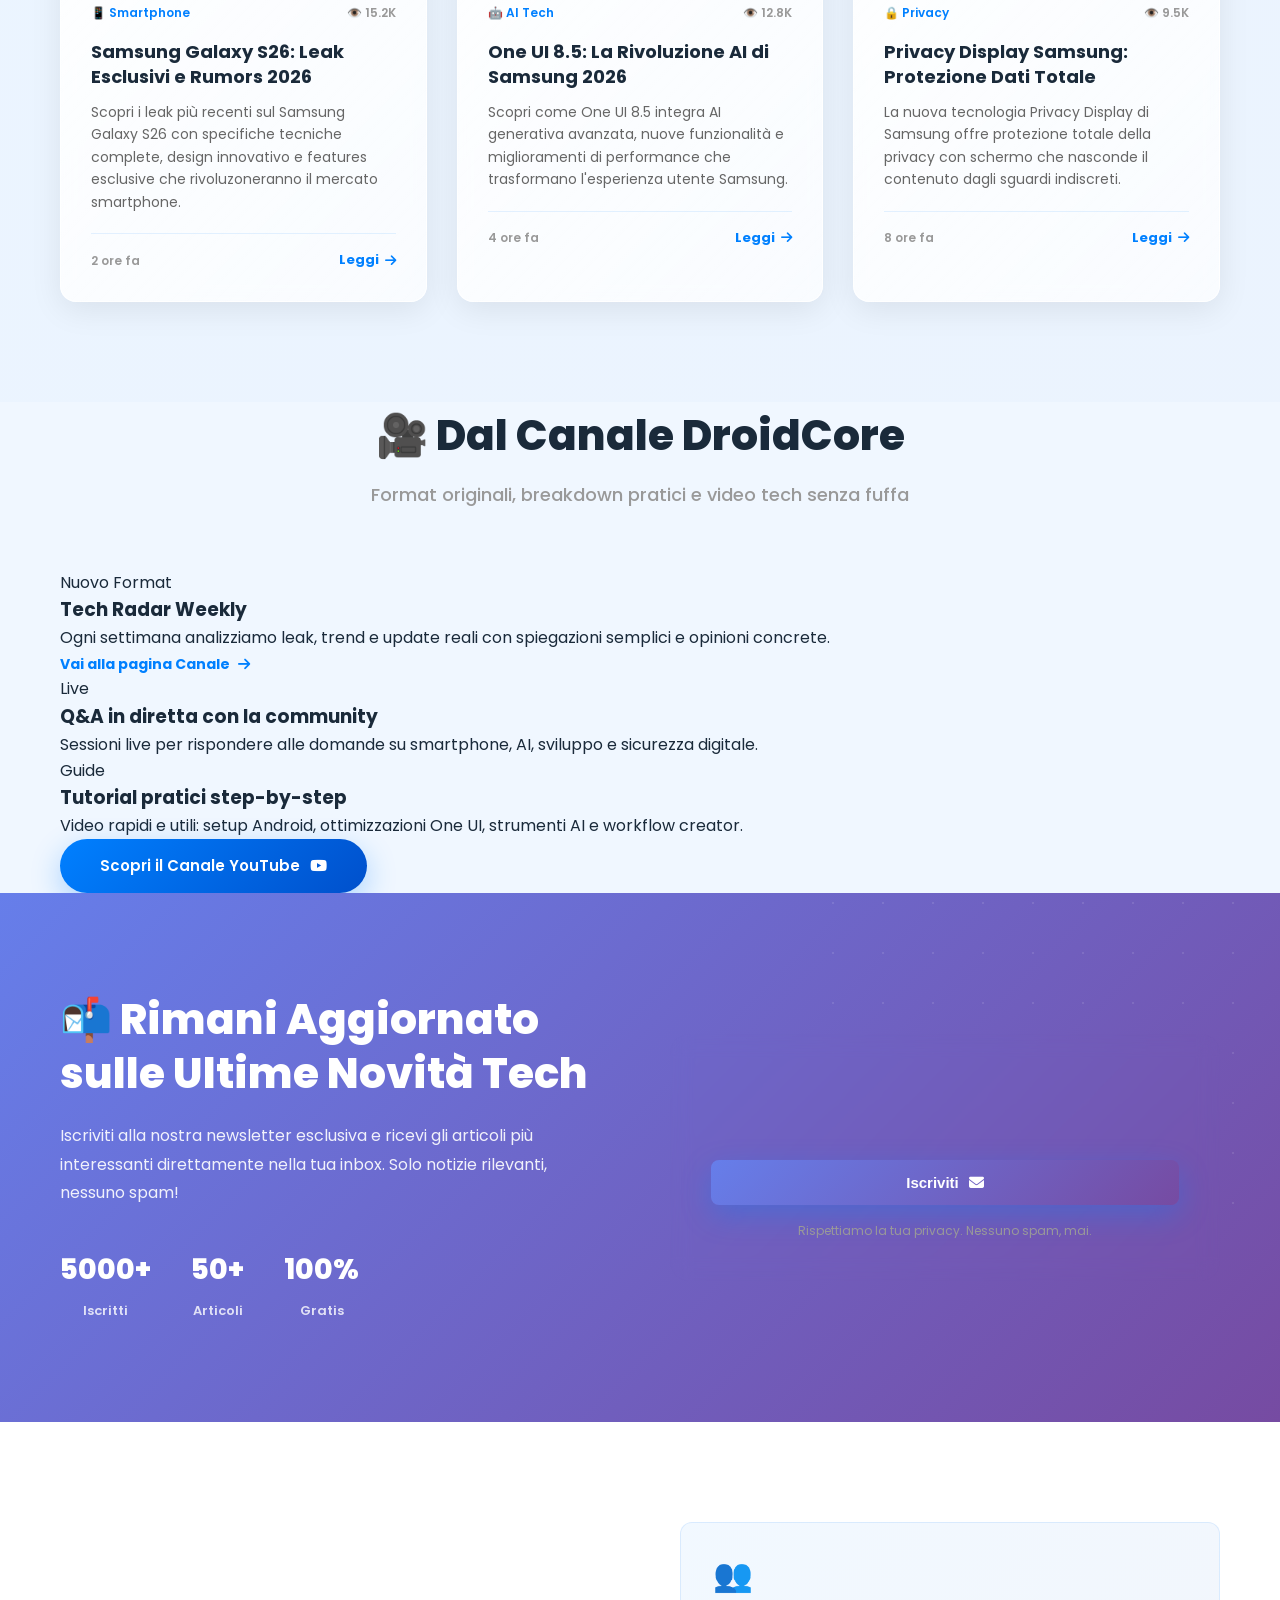
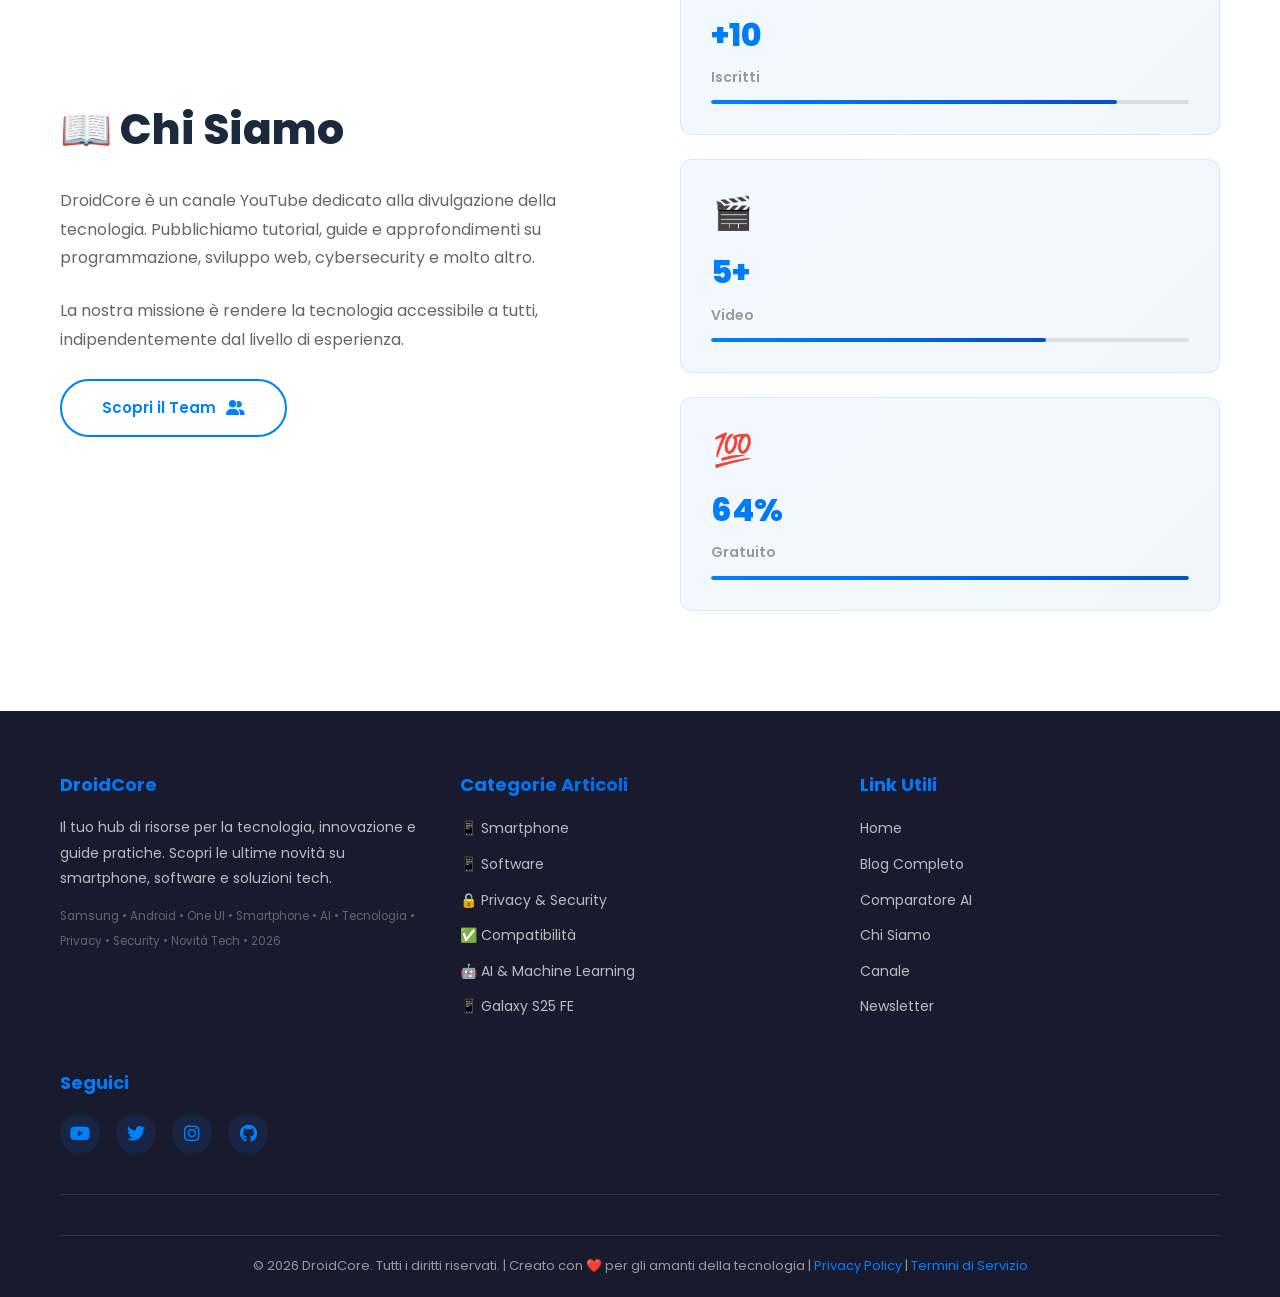
==== commit 9eb8ee99: "v4v v4" ====
--- a/index.html
+++ b/index.html
@@ -47,9 +47,12 @@
                     <li><a href="canale.html">Canale</a></li>
                 </ul>
             </nav>
-            <div class="header-actions">`r`n            <button class="search-toggle" id="searchToggle" title="Cerca articoli">
-                <i class="fas fa-search"></i>
-            </button>
+            <div class="header-actions">
+                <button class="search-toggle" id="searchToggle" title="Cerca articoli">
+                    <i class="fas fa-search"></i>
+                </button>
+                <a href="admin.html" class="header-login-btn">Login</a>
+            </div>
             <div class="hamburger">
                 <span></span>
                 <span></span>
@@ -117,6 +120,18 @@
                 <p>I nostri articoli più importanti del momento</p>
             </div>
             <div class="blog-grid" id="blogGrid">
+                <!-- Post Nuovo -->
+                <article class="blog-post">
+                    <div class="post-badge">📱 Smartphone</div>
+                    <img loading="lazy" src="Samsung-Galaxy-S26-Ultra.webp" alt="Samsung Galaxy S26 Presentazione" class="post-image-img">
+                    <div class="post-content">
+                        <h3>Samsung Galaxy S26: Presentazione di Oggi, Orari Live e Cosa Aspettarsi</h3>
+                        <p class="post-date"><i class="fas fa-calendar"></i> 25 Febbraio 2026</p>
+                        <p>Evento Galaxy Unpacked del 25 febbraio 2026: orari ufficiali, dove seguire la diretta e punti chiave da monitorare durante la presentazione.</p>
+                        <a href="post6-samsung-s26-presentazione-oggi.html" class="read-more"><span>Leggi Articolo</span><i class="fas fa-arrow-right"></i></a>
+                    </div>
+                </article>
+
                 <!-- Post 1 -->
                 <article class="blog-post">
                     <div class="post-badge">📱 Smartphone</div>
@@ -370,3 +385,4 @@
 
 
 
+
--- a/styles.css
+++ b/styles.css
@@ -3018,3 +3018,20 @@
 .header-login-btn { text-decoration: none; padding: 8px 14px; border-radius: 999px; font-weight: 700; font-size: 14px; color: #fff; background: linear-gradient(135deg, #0080FF 0%, #0050CC 100%); border: 1px solid rgba(255,255,255,0.24); box-shadow: 0 8px 18px rgba(0,128,255,0.24); }
 .header-login-btn:hover { transform: translateY(-1px); box-shadow: 0 12px 24px rgba(0,128,255,0.3); }
 @media (max-width: 768px) { .header-actions { margin-left: 0; } .header-login-btn { padding: 7px 12px; font-size: 13px; } }
+
+/* Keep DroidCore logo fixed on the left */
+.header .container { justify-content: flex-start; }
+.logo { flex: 0 0 auto; margin-right: 24px; }
+.nav { margin-right: 0; }
+.header-actions { margin-left: auto; }
+
+/* Logo at extreme left */
+.header .container { padding-left: 0; }
+
+/* Center nav menu in header */
+.header .container { display: grid; grid-template-columns: auto 1fr auto auto; align-items: center; column-gap: 18px; }
+.nav { justify-self: center; }
+.nav ul { justify-content: center; }
+.logo { justify-self: start; }
+.header-actions { justify-self: end; margin-left: 0; }
+.hamburger { justify-self: end; }
